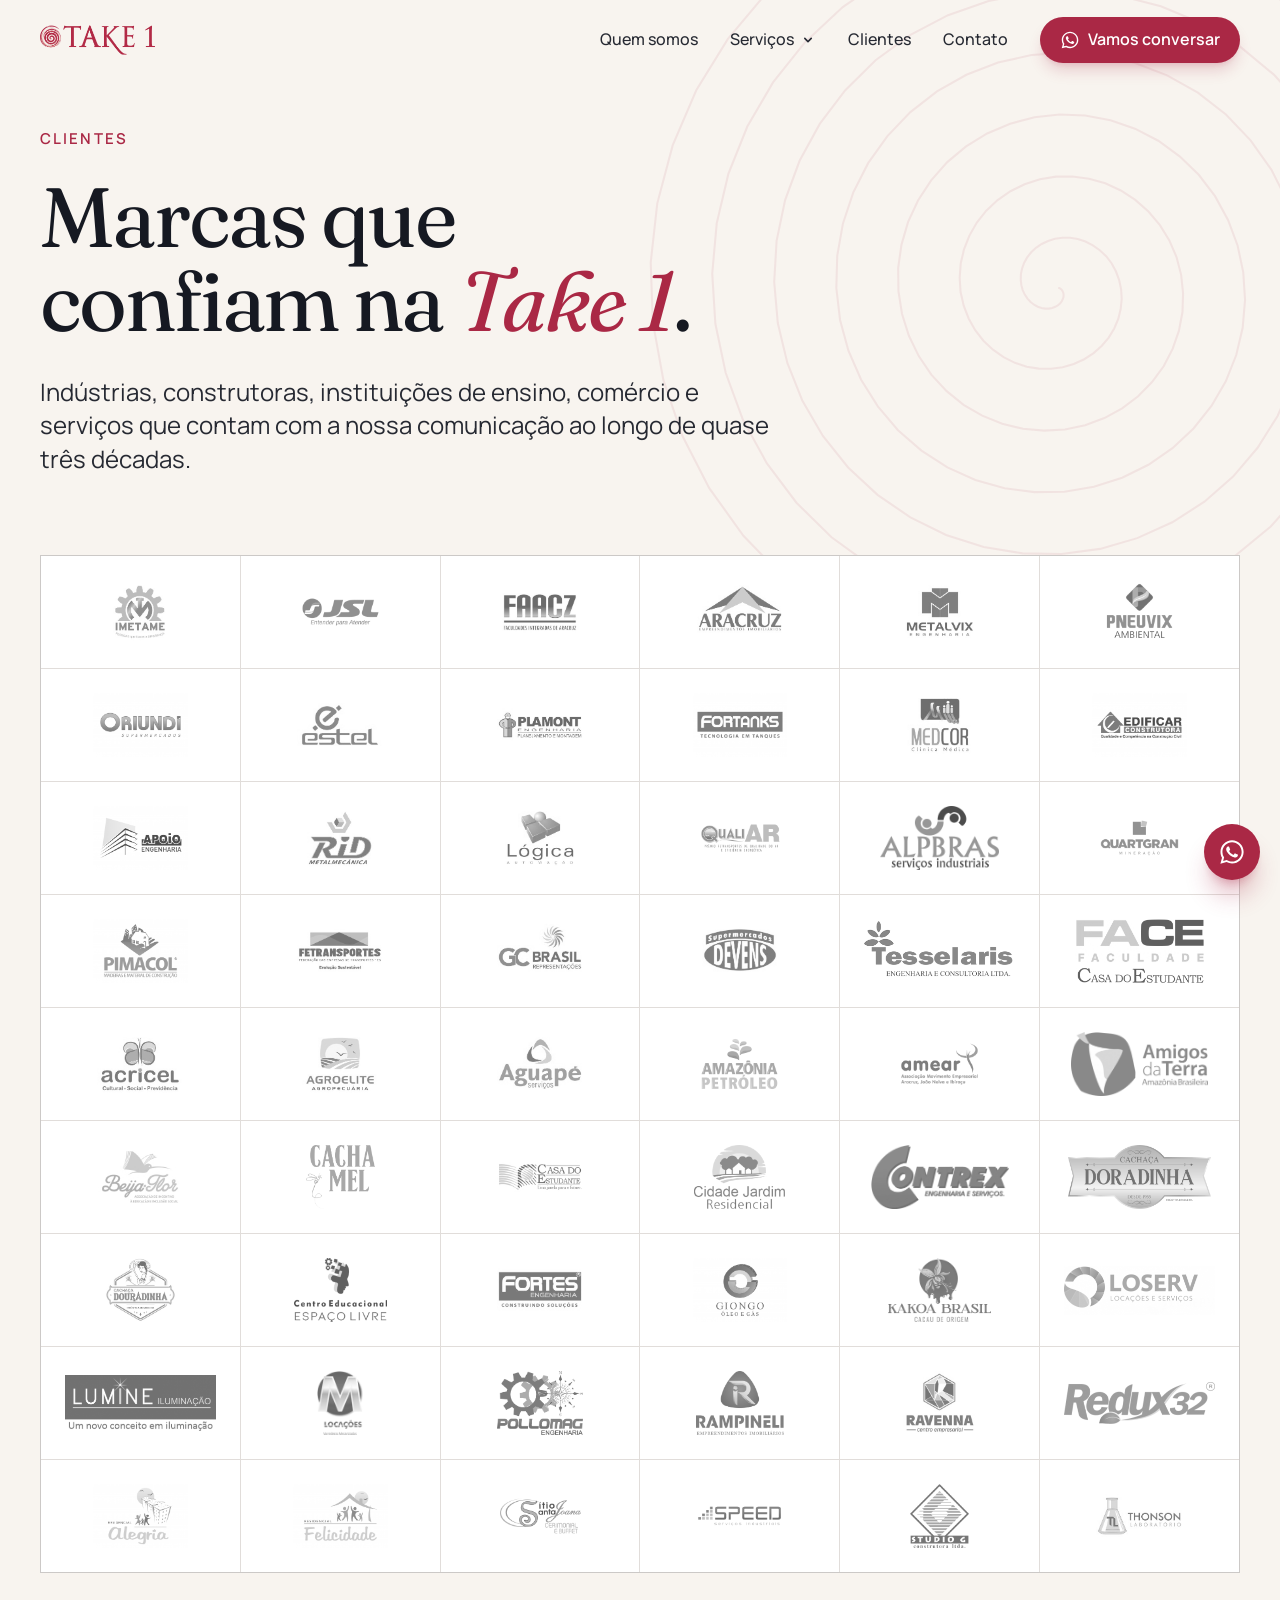
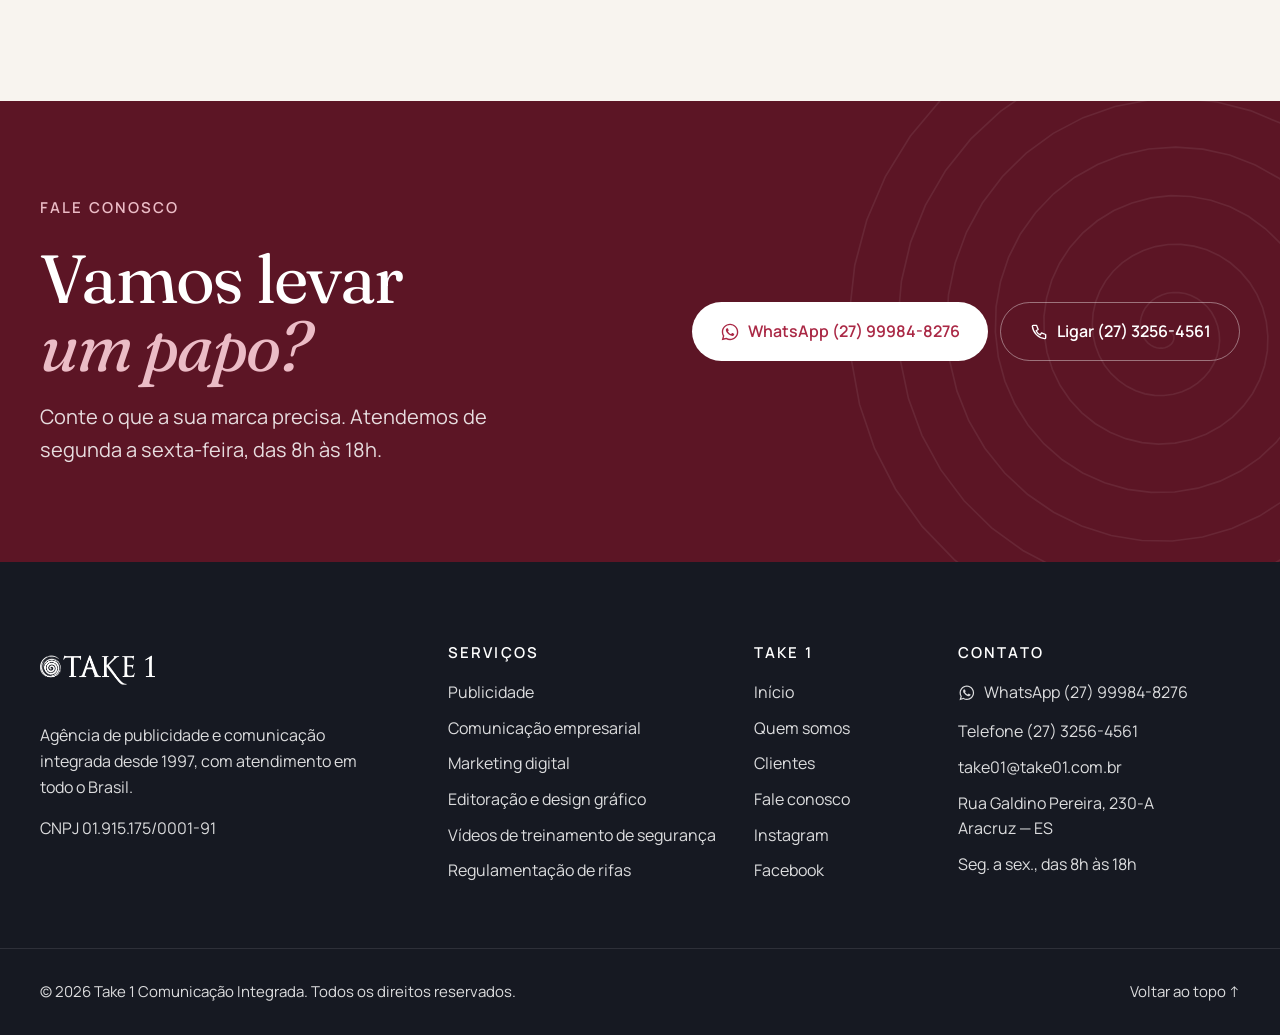
==== clientes/index.html @ 442c714f "Cria o novo site da Take 1 Comunicação em HTML Site estático com 10 páginas (início, quem somos, sei" ====
<!DOCTYPE html>
<html lang="pt-BR">
<head>
  <meta charset="UTF-8">
  <meta name="viewport" content="width=device-width, initial-scale=1">
  <script>document.documentElement.classList.add('js')</script>

  <title>Clientes | Take 1 Comunicação</title>
  <meta name="description" content="Indústrias, construtoras, instituições de ensino, comércio e serviços que confiam na comunicação da Take 1.">
  <link rel="canonical" href="https://www.take01.com.br/clientes/">
  <meta name="robots" content="index, follow, max-image-preview:large">
  <meta name="theme-color" content="#aa2845">

  <meta property="og:type" content="website">
  <meta property="og:locale" content="pt_BR">
  <meta property="og:site_name" content="Take 1 Comunicação">
  <meta property="og:title" content="Clientes | Take 1 Comunicação">
  <meta property="og:description" content="Indústrias, construtoras, instituições de ensino, comércio e serviços que confiam na comunicação da Take 1.">
  <meta property="og:url" content="https://www.take01.com.br/clientes/">
  <meta property="og:image" content="https://www.take01.com.br/assets/img/logo-take1.png">
  <meta name="twitter:card" content="summary">

  <link rel="icon" type="image/png" href="../assets/img/favicon.png">
  <link rel="apple-touch-icon" href="../assets/img/favicon.png">
  <link rel="preconnect" href="https://fonts.googleapis.com">
  <link rel="preconnect" href="https://fonts.gstatic.com" crossorigin>
  <link href="https://fonts.googleapis.com/css2?family=Fraunces:ital,opsz,wght@0,9..144,400;0,9..144,500;1,9..144,400;1,9..144,500&family=Manrope:wght@400;500;600;700&display=swap" rel="stylesheet">
  <link rel="stylesheet" href="../assets/css/style.css">

<script type="application/ld+json">
{
  "@context": "https://schema.org",
  "@graph": [
    {
      "@type": [
        "AdvertisingAgency",
        "LocalBusiness"
      ],
      "@id": "https://www.take01.com.br/#empresa",
      "name": "Take 1 Comunicação Integrada",
      "legalName": "Take 1 Publicidade Propaganda e Marketing Ltda",
      "taxID": "01.915.175/0001-91",
      "alternateName": [
        "Take 1 Comunicação",
        "Take01",
        "Take 1 Lab"
      ],
      "url": "https://www.take01.com.br/",
      "logo": "https://www.take01.com.br/assets/img/logo-take1.png",
      "image": "https://www.take01.com.br/assets/img/logo-take1.png",
      "foundingDate": "1997",
      "description": "Agência de publicidade e comunicação integrada com atendimento em todo o Brasil.",
      "telephone": "+55-27-3256-4561",
      "email": "take01@take01.com.br",
      "address": {
        "@type": "PostalAddress",
        "streetAddress": "Rua Galdino Pereira, 230-A",
        "addressLocality": "Aracruz",
        "addressRegion": "ES",
        "addressCountry": "BR"
      },
      "areaServed": {
        "@type": "Country",
        "name": "Brasil"
      },
      "openingHoursSpecification": {
        "@type": "OpeningHoursSpecification",
        "dayOfWeek": [
          "Monday",
          "Tuesday",
          "Wednesday",
          "Thursday",
          "Friday"
        ],
        "opens": "08:00",
        "closes": "18:00"
      },
      "sameAs": [
        "https://www.instagram.com/take1comunicacao/",
        "https://www.facebook.com/Take1Agencia/"
      ]
    },
    {
      "@type": "WebPage",
      "@id": "https://www.take01.com.br/clientes/",
      "url": "https://www.take01.com.br/clientes/",
      "name": "Clientes | Take 1 Comunicação",
      "description": "Indústrias, construtoras, instituições de ensino, comércio e serviços que confiam na comunicação da Take 1.",
      "inLanguage": "pt-BR",
      "isPartOf": {
        "@type": "WebSite",
        "url": "https://www.take01.com.br/",
        "name": "Take 1 Comunicação"
      }
    },
    {
      "@type": "BreadcrumbList",
      "itemListElement": [
        {
          "@type": "ListItem",
          "position": 1,
          "name": "Início",
          "item": "https://www.take01.com.br/"
        },
        {
          "@type": "ListItem",
          "position": 2,
          "name": "Clientes",
          "item": "https://www.take01.com.br/clientes/"
        }
      ]
    }
  ]
}
</script>
</head>
<body id="topo">
  <a href="#conteudo" class="sr-only focus:not-sr-only focus:fixed focus:left-4 focus:top-4 focus:z-[100] focus:rounded-full focus:bg-vinho focus:px-5 focus:py-3 focus:text-white">Pular para o conteúdo</a>

  <header class="fixed inset-x-0 top-0 z-50 transition-all duration-300" data-header>
    <div class="container-site flex h-20 items-center justify-between gap-6">
      <a href="../" class="shrink-0" aria-label="Take 1 Comunicação — página inicial">
        <img src="../assets/img/logo-take1.png" alt="Take 1 Comunicação Integrada" width="222" height="108" class="h-12 w-auto sm:h-14">
      </a>

      <nav id="menu" aria-label="Menu principal"
           class="fixed inset-x-0 top-20 hidden max-h-[calc(100vh-5rem)] flex-col gap-1 overflow-y-auto border-t border-tinta/10 bg-marfim px-4 pb-8 pt-4 shadow-xl lg:static lg:flex lg:max-h-none lg:flex-row lg:items-center lg:gap-8 lg:overflow-visible lg:border-0 lg:bg-transparent lg:p-0 lg:shadow-none">
        <ul class="flex flex-col lg:flex-row lg:items-center lg:gap-8">
          <li><a href="../quem-somos/" class="nav-link block py-3 lg:py-2">Quem somos</a></li>
          <li class="group relative">
            <button type="button" class="nav-link flex w-full items-center justify-between gap-1.5 py-3 lg:w-auto lg:py-2" aria-haspopup="true">
              Serviços
              <svg viewBox="0 0 20 20" class="h-4 w-4 transition group-hover:rotate-180 group-focus-within:rotate-180" fill="currentColor" aria-hidden="true"><path d="M5.3 7.3a1 1 0 0 1 1.4 0L10 10.6l3.3-3.3a1 1 0 1 1 1.4 1.4l-4 4a1 1 0 0 1-1.4 0l-4-4a1 1 0 0 1 0-1.4Z"/></svg>
            </button>
            <ul class="mb-2 border-l border-tinta/10 pl-3 lg:invisible lg:absolute lg:left-1/2 lg:top-full lg:mb-0 lg:w-80 lg:-translate-x-1/2 lg:translate-y-2 lg:rounded-2xl lg:border lg:border-tinta/10 lg:bg-white lg:p-2 lg:opacity-0 lg:shadow-2xl lg:shadow-tinta/10 lg:transition lg:duration-200 lg:group-hover:visible lg:group-hover:translate-y-0 lg:group-hover:opacity-100 lg:group-focus-within:visible lg:group-focus-within:translate-y-0 lg:group-focus-within:opacity-100">
              <li><a href="../publicidade/" class="block rounded-xl px-3 py-2.5 transition hover:bg-vinho-50">
                <span class="block text-sm font-semibold text-tinta">Publicidade</span>
                <span class="hidden text-xs text-nevoa lg:block">Campanhas, plano de mídia, PDV e ações promocionais.</span></a></li>
              <li><a href="../comunicacao-empresarial/" class="block rounded-xl px-3 py-2.5 transition hover:bg-vinho-50">
                <span class="block text-sm font-semibold text-tinta">Comunicação empresarial</span>
                <span class="hidden text-xs text-nevoa lg:block">Comunicação interna, endomarketing e institucional.</span></a></li>
              <li><a href="../marketing-digital/" class="block rounded-xl px-3 py-2.5 transition hover:bg-vinho-50">
                <span class="block text-sm font-semibold text-tinta">Marketing digital</span>
                <span class="hidden text-xs text-nevoa lg:block">Redes sociais, conteúdo, tráfego e sites com a Take 1 Lab.</span></a></li>
              <li><a href="../design-grafico/" class="block rounded-xl px-3 py-2.5 transition hover:bg-vinho-50">
                <span class="block text-sm font-semibold text-tinta">Editoração e design gráfico</span>
                <span class="hidden text-xs text-nevoa lg:block">Identidade visual, catálogos, revistas e embalagens.</span></a></li>
              <li><a href="../videos-de-treinamento/" class="block rounded-xl px-3 py-2.5 transition hover:bg-vinho-50">
                <span class="block text-sm font-semibold text-tinta">Vídeos de treinamento de segurança</span>
                <span class="hidden text-xs text-nevoa lg:block">Normas e procedimentos em vídeos animados.</span></a></li>
              <li><a href="../regulamentacao-de-rifas/" class="block rounded-xl px-3 py-2.5 transition hover:bg-vinho-50">
                <span class="block text-sm font-semibold text-tinta">Regulamentação de rifas</span>
                <span class="hidden text-xs text-nevoa lg:block">Autorização de rifas filantrópicas na SPA/MF.</span></a></li>
            </ul>
          </li>
          <li><a href="../clientes/" class="nav-link block py-3 lg:py-2" aria-current="page">Clientes</a></li>
          <li><a href="../fale-conosco/" class="nav-link block py-3 lg:py-2">Contato</a></li>
        </ul>
        <a href="https://wa.me/5527999848276?text=Ol%C3%A1%21%20Vim%20pelo%20site%20da%20Take%201." target="_blank" rel="noopener" class="btn-primario mt-4 lg:mt-0 lg:px-5 lg:py-2.5"><svg viewBox="0 0 24 24" class="h-5 w-5" aria-hidden="true"><path fill="currentColor" d="M12.04 2C6.58 2 2.13 6.45 2.13 11.91c0 1.75.46 3.45 1.32 4.95L2.05 22l5.25-1.38a9.9 9.9 0 0 0 4.74 1.21c5.46 0 9.91-4.45 9.91-9.91S17.5 2 12.04 2Zm0 18.15c-1.48 0-2.93-.4-4.2-1.15l-.3-.18-3.12.82.83-3.04-.2-.31a8.2 8.2 0 0 1-1.26-4.38c0-4.54 3.7-8.24 8.25-8.24 4.54 0 8.24 3.7 8.24 8.24 0 4.55-3.7 8.24-8.24 8.24Zm4.52-6.16c-.25-.12-1.47-.72-1.69-.81-.23-.08-.39-.12-.56.13-.16.24-.64.8-.78.97-.15.16-.29.18-.54.06-.25-.12-1.05-.39-1.99-1.23-.74-.66-1.23-1.47-1.38-1.72-.14-.25-.01-.38.11-.5.11-.11.25-.29.37-.43.13-.15.17-.25.25-.41.08-.17.04-.31-.02-.43-.06-.13-.56-1.34-.76-1.84-.2-.48-.41-.42-.56-.42h-.48c-.17 0-.43.06-.66.31-.22.25-.86.85-.86 2.07 0 1.22.89 2.4 1.01 2.56.12.17 1.75 2.67 4.23 3.74.59.26 1.05.41 1.41.52.59.19 1.13.16 1.56.1.48-.07 1.47-.6 1.67-1.18.21-.58.21-1.07.15-1.18-.06-.1-.23-.16-.48-.28Z"/></svg>Vamos conversar</a>
      </nav>

      <button type="button" class="relative flex h-12 w-12 items-center justify-center rounded-full bg-vinho shadow-lg shadow-vinho/25 lg:hidden"
              aria-controls="menu" aria-expanded="false" aria-label="Abrir menu" data-menu-toggle>
        <span class="absolute h-0.5 w-5 -translate-y-1 rounded-full bg-white transition" data-bar-1></span>
        <span class="absolute h-0.5 w-5 translate-y-1 rounded-full bg-white transition" data-bar-2></span>
      </button>
    </div>
  </header>

  <main id="conteudo">
    <section class="relative overflow-hidden pb-16 pt-28 lg:pb-20 lg:pt-32" aria-labelledby="pagina-titulo">
      <img src="../assets/img/espiral.svg" alt="" aria-hidden="true"
           class="pointer-events-none absolute -right-56 -top-40 w-[44rem] max-w-none animate-girar opacity-[0.08] lg:w-[56rem]">
      <div class="container-site relative">
        <p class="eyebrow">Clientes</p>
        <h1 id="pagina-titulo" class="revelar max-w-5xl text-[2.5rem] font-normal leading-[1.08] tracking-tight sm:text-6xl lg:text-7xl">
          Marcas que confiam na <em>Take 1</em>.
        </h1>
        <p class="revelar lead mt-8 max-w-3xl">
          Indústrias, construtoras, instituições de ensino, comércio e serviços que contam com a nossa comunicação
          ao longo de quase três décadas.
        </p>
      </div>
    </section>

    <section class="pb-24 lg:pb-32" aria-label="Lista de clientes">
      <div class="container-site">
        <ul class="grid grid-cols-2 gap-px overflow-hidden border border-tinta/10 bg-tinta/10 sm:grid-cols-3 lg:grid-cols-6">
          <li class="logo-cliente flex h-28 items-center justify-center bg-white p-6"><img src="../assets/img/clientes/imetame.jpg" alt="Imetame" loading="lazy"></li>
          <li class="logo-cliente flex h-28 items-center justify-center bg-white p-6"><img src="../assets/img/clientes/jsl.png" alt="JSL" loading="lazy"></li>
          <li class="logo-cliente flex h-28 items-center justify-center bg-white p-6"><img src="../assets/img/clientes/faacz.jpg" alt="FAACZ" loading="lazy"></li>
          <li class="logo-cliente flex h-28 items-center justify-center bg-white p-6"><img src="../assets/img/clientes/aracruz.jpg" alt="Aracruz" loading="lazy"></li>
          <li class="logo-cliente flex h-28 items-center justify-center bg-white p-6"><img src="../assets/img/clientes/metalvix.jpg" alt="Metalvix" loading="lazy"></li>
          <li class="logo-cliente flex h-28 items-center justify-center bg-white p-6"><img src="../assets/img/clientes/pneuvix.png" alt="Pneuvix" loading="lazy"></li>
          <li class="logo-cliente flex h-28 items-center justify-center bg-white p-6"><img src="../assets/img/clientes/oriundi-supermercados.png" alt="Oriundi Supermercados" loading="lazy"></li>
          <li class="logo-cliente flex h-28 items-center justify-center bg-white p-6"><img src="../assets/img/clientes/estel.jpg" alt="Estel" loading="lazy"></li>
          <li class="logo-cliente flex h-28 items-center justify-center bg-white p-6"><img src="../assets/img/clientes/plamont.jpg" alt="Plamont" loading="lazy"></li>
          <li class="logo-cliente flex h-28 items-center justify-center bg-white p-6"><img src="../assets/img/clientes/fortanks.png" alt="Fortanks" loading="lazy"></li>
          <li class="logo-cliente flex h-28 items-center justify-center bg-white p-6"><img src="../assets/img/clientes/medcor.jpg" alt="Medcor" loading="lazy"></li>
          <li class="logo-cliente flex h-28 items-center justify-center bg-white p-6"><img src="../assets/img/clientes/edificar.png" alt="Edificar" loading="lazy"></li>
          <li class="logo-cliente flex h-28 items-center justify-center bg-white p-6"><img src="../assets/img/clientes/apoio-engenharia.png" alt="Apoio Engenharia" loading="lazy"></li>
          <li class="logo-cliente flex h-28 items-center justify-center bg-white p-6"><img src="../assets/img/clientes/rid-metalmecanica.jpg" alt="RID Metalmecânica" loading="lazy"></li>
          <li class="logo-cliente flex h-28 items-center justify-center bg-white p-6"><img src="../assets/img/clientes/logica-automacao.jpg" alt="Lógica Automação" loading="lazy"></li>
          <li class="logo-cliente flex h-28 items-center justify-center bg-white p-6"><img src="../assets/img/clientes/qualiar.png" alt="Qualiar" loading="lazy"></li>
          <li class="logo-cliente flex h-28 items-center justify-center bg-white p-6"><img src="../assets/img/clientes/alpbras.png" alt="Alpbras" loading="lazy"></li>
          <li class="logo-cliente flex h-28 items-center justify-center bg-white p-6"><img src="../assets/img/clientes/quartgran.png" alt="Quartgran" loading="lazy"></li>
          <li class="logo-cliente flex h-28 items-center justify-center bg-white p-6"><img src="../assets/img/clientes/pimacol.png" alt="Pimacol" loading="lazy"></li>
          <li class="logo-cliente flex h-28 items-center justify-center bg-white p-6"><img src="../assets/img/clientes/fetransportes.jpg" alt="FE Transportes" loading="lazy"></li>
          <li class="logo-cliente flex h-28 items-center justify-center bg-white p-6"><img src="../assets/img/clientes/gc-brasil.jpg" alt="GC Brasil" loading="lazy"></li>
          <li class="logo-cliente flex h-28 items-center justify-center bg-white p-6"><img src="../assets/img/clientes/devens.jpg" alt="Devens" loading="lazy"></li>
          <li class="logo-cliente flex h-28 items-center justify-center bg-white p-6"><img src="../assets/img/clientes/tesselaris.png" alt="Tesselaris" loading="lazy"></li>
          <li class="logo-cliente flex h-28 items-center justify-center bg-white p-6"><img src="../assets/img/clientes/face-faculdade.jpg" alt="FACE Faculdade" loading="lazy"></li>
          <li class="logo-cliente flex h-28 items-center justify-center bg-white p-6"><img src="../assets/img/clientes/acricel.jpg" alt="Acricel" loading="lazy"></li>
          <li class="logo-cliente flex h-28 items-center justify-center bg-white p-6"><img src="../assets/img/clientes/agroelite.jpg" alt="Agroelite" loading="lazy"></li>
          <li class="logo-cliente flex h-28 items-center justify-center bg-white p-6"><img src="../assets/img/clientes/aguape.jpg" alt="Aguapé" loading="lazy"></li>
          <li class="logo-cliente flex h-28 items-center justify-center bg-white p-6"><img src="../assets/img/clientes/amazonia.png" alt="Amazônia" loading="lazy"></li>
          <li class="logo-cliente flex h-28 items-center justify-center bg-white p-6"><img src="../assets/img/clientes/amear.png" alt="Amear" loading="lazy"></li>
          <li class="logo-cliente flex h-28 items-center justify-center bg-white p-6"><img src="../assets/img/clientes/amigos-da-terra.png" alt="Amigos da Terra" loading="lazy"></li>
          <li class="logo-cliente flex h-28 items-center justify-center bg-white p-6"><img src="../assets/img/clientes/beija-flor.jpg" alt="Beija-Flor" loading="lazy"></li>
          <li class="logo-cliente flex h-28 items-center justify-center bg-white p-6"><img src="../assets/img/clientes/cacha-mel.png" alt="Cacha Mel" loading="lazy"></li>
          <li class="logo-cliente flex h-28 items-center justify-center bg-white p-6"><img src="../assets/img/clientes/casa-do-estudante.jpg" alt="Casa do Estudante" loading="lazy"></li>
          <li class="logo-cliente flex h-28 items-center justify-center bg-white p-6"><img src="../assets/img/clientes/cidade-jardim.png" alt="Cidade Jardim" loading="lazy"></li>
          <li class="logo-cliente flex h-28 items-center justify-center bg-white p-6"><img src="../assets/img/clientes/contrex.png" alt="Contrex" loading="lazy"></li>
          <li class="logo-cliente flex h-28 items-center justify-center bg-white p-6"><img src="../assets/img/clientes/doradinha.png" alt="Doradinha" loading="lazy"></li>
          <li class="logo-cliente flex h-28 items-center justify-center bg-white p-6"><img src="../assets/img/clientes/douradinha.png" alt="Douradinha" loading="lazy"></li>
          <li class="logo-cliente flex h-28 items-center justify-center bg-white p-6"><img src="../assets/img/clientes/espaco-livre.png" alt="Espaço Livre" loading="lazy"></li>
          <li class="logo-cliente flex h-28 items-center justify-center bg-white p-6"><img src="../assets/img/clientes/fortes.jpg" alt="Fortes" loading="lazy"></li>
          <li class="logo-cliente flex h-28 items-center justify-center bg-white p-6"><img src="../assets/img/clientes/giongo.png" alt="Giongo" loading="lazy"></li>
          <li class="logo-cliente flex h-28 items-center justify-center bg-white p-6"><img src="../assets/img/clientes/kakoa.png" alt="Kakoa" loading="lazy"></li>
          <li class="logo-cliente flex h-28 items-center justify-center bg-white p-6"><img src="../assets/img/clientes/loserv.png" alt="Loserv" loading="lazy"></li>
          <li class="logo-cliente flex h-28 items-center justify-center bg-white p-6"><img src="../assets/img/clientes/lumine.png" alt="Lumine" loading="lazy"></li>
          <li class="logo-cliente flex h-28 items-center justify-center bg-white p-6"><img src="../assets/img/clientes/m-locacoes.png" alt="M Locações" loading="lazy"></li>
          <li class="logo-cliente flex h-28 items-center justify-center bg-white p-6"><img src="../assets/img/clientes/pollomag.png" alt="Pollomag" loading="lazy"></li>
          <li class="logo-cliente flex h-28 items-center justify-center bg-white p-6"><img src="../assets/img/clientes/rampineli.png" alt="Rampineli" loading="lazy"></li>
          <li class="logo-cliente flex h-28 items-center justify-center bg-white p-6"><img src="../assets/img/clientes/ravenna.jpg" alt="Ravenna" loading="lazy"></li>
          <li class="logo-cliente flex h-28 items-center justify-center bg-white p-6"><img src="../assets/img/clientes/redux.png" alt="Redux" loading="lazy"></li>
          <li class="logo-cliente flex h-28 items-center justify-center bg-white p-6"><img src="../assets/img/clientes/residencial-alegria.png" alt="Residencial Alegria" loading="lazy"></li>
          <li class="logo-cliente flex h-28 items-center justify-center bg-white p-6"><img src="../assets/img/clientes/residencial-felicidade.png" alt="Residencial Felicidade" loading="lazy"></li>
          <li class="logo-cliente flex h-28 items-center justify-center bg-white p-6"><img src="../assets/img/clientes/sitiosantajoana.png" alt="Sítio Santa Joana" loading="lazy"></li>
          <li class="logo-cliente flex h-28 items-center justify-center bg-white p-6"><img src="../assets/img/clientes/speed.png" alt="Speed" loading="lazy"></li>
          <li class="logo-cliente flex h-28 items-center justify-center bg-white p-6"><img src="../assets/img/clientes/studio-g.png" alt="Studio G" loading="lazy"></li>
          <li class="logo-cliente flex h-28 items-center justify-center bg-white p-6"><img src="../assets/img/clientes/thonson-lab.jpg" alt="Thonson Lab" loading="lazy"></li>
        </ul>
      </div>
    </section>

    <section class="relative overflow-hidden bg-vinho-800 py-20 text-white lg:py-24" aria-labelledby="cta-titulo">
      <img src="../assets/img/espiral-clara.svg" alt="" aria-hidden="true"
           class="pointer-events-none absolute -right-60 top-1/2 w-[44rem] max-w-none -translate-y-1/2 opacity-[0.07]">
      <div class="container-site relative grid items-center gap-10 lg:grid-cols-12">
        <div class="lg:col-span-6">
          <p class="eyebrow text-vinho-200">Fale conosco</p>
          <h2 id="cta-titulo" class="revelar text-4xl font-normal leading-none tracking-tight text-white sm:text-5xl lg:text-6xl">
            Vamos levar <em class="text-vinho-200">um papo?</em>
          </h2>
          <p class="revelar mt-5 max-w-md text-lg text-white/85">Conte o que a sua marca precisa. Atendemos de segunda a sexta-feira, das 8h às 18h.</p>
        </div>
        <div class="revelar flex flex-col gap-3 sm:flex-row lg:col-span-6 lg:justify-end">
          <a href="https://wa.me/5527999848276?text=Ol%C3%A1%21%20Vim%20pelo%20site%20da%20Take%201." target="_blank" rel="noopener" class="btn-claro"><svg viewBox="0 0 24 24" class="h-5 w-5" aria-hidden="true"><path fill="currentColor" d="M12.04 2C6.58 2 2.13 6.45 2.13 11.91c0 1.75.46 3.45 1.32 4.95L2.05 22l5.25-1.38a9.9 9.9 0 0 0 4.74 1.21c5.46 0 9.91-4.45 9.91-9.91S17.5 2 12.04 2Zm0 18.15c-1.48 0-2.93-.4-4.2-1.15l-.3-.18-3.12.82.83-3.04-.2-.31a8.2 8.2 0 0 1-1.26-4.38c0-4.54 3.7-8.24 8.25-8.24 4.54 0 8.24 3.7 8.24 8.24 0 4.55-3.7 8.24-8.24 8.24Zm4.52-6.16c-.25-.12-1.47-.72-1.69-.81-.23-.08-.39-.12-.56.13-.16.24-.64.8-.78.97-.15.16-.29.18-.54.06-.25-.12-1.05-.39-1.99-1.23-.74-.66-1.23-1.47-1.38-1.72-.14-.25-.01-.38.11-.5.11-.11.25-.29.37-.43.13-.15.17-.25.25-.41.08-.17.04-.31-.02-.43-.06-.13-.56-1.34-.76-1.84-.2-.48-.41-.42-.56-.42h-.48c-.17 0-.43.06-.66.31-.22.25-.86.85-.86 2.07 0 1.22.89 2.4 1.01 2.56.12.17 1.75 2.67 4.23 3.74.59.26 1.05.41 1.41.52.59.19 1.13.16 1.56.1.48-.07 1.47-.6 1.67-1.18.21-.58.21-1.07.15-1.18-.06-.1-.23-.16-.48-.28Z"/></svg>WhatsApp (27) 99984-8276</a>
          <a href="tel:+552732564561" class="btn-vazado"><svg viewBox="0 0 24 24" class="h-5 w-5" fill="none" stroke="currentColor" stroke-width="1.6" stroke-linecap="round" stroke-linejoin="round" aria-hidden="true"><path d="M5 4h4l2 5-2.5 1.5a11 11 0 0 0 5 5L15 13l5 2v4a1 1 0 0 1-1 1A17 17 0 0 1 4 5a1 1 0 0 1 1-1Z"/></svg>Ligar (27) 3256-4561</a>
        </div>
      </div>
    </section>
  </main>

  <footer class="bg-tinta pt-20 text-sm text-white/85">
    <div class="container-site grid grid-cols-2 gap-x-6 gap-y-12 pb-16 lg:grid-cols-12">
      <div class="col-span-2 lg:col-span-4">
        <img src="../assets/img/logo-take1.png" alt="Take 1 Comunicação Integrada" width="222" height="108" class="logo-claro h-14 w-auto" loading="lazy">
        <p class="mt-6 max-w-xs leading-relaxed">Agência de publicidade e comunicação integrada desde 1997, com atendimento em todo o Brasil.</p>
        <p class="mt-4">CNPJ 01.915.175/0001-91</p>
      </div>
      <nav class="lg:col-span-3" aria-label="Serviços">
        <p class="mb-4 text-xs font-semibold uppercase tracking-eyebrow text-white">Serviços</p>
        <ul class="space-y-2.5">
          <li><a href="../publicidade/" class="hover:text-white">Publicidade</a></li>
          <li><a href="../comunicacao-empresarial/" class="hover:text-white">Comunicação empresarial</a></li>
          <li><a href="../marketing-digital/" class="hover:text-white">Marketing digital</a></li>
          <li><a href="../design-grafico/" class="hover:text-white">Editoração e design gráfico</a></li>
          <li><a href="../videos-de-treinamento/" class="hover:text-white">Vídeos de treinamento de segurança</a></li>
          <li><a href="../regulamentacao-de-rifas/" class="hover:text-white">Regulamentação de rifas</a></li>
        </ul>
      </nav>
      <nav class="lg:col-span-2" aria-label="Institucional">
        <p class="mb-4 text-xs font-semibold uppercase tracking-eyebrow text-white">Take 1</p>
        <ul class="space-y-2.5">
          <li><a href="../" class="hover:text-white">Início</a></li>
          <li><a href="../quem-somos/" class="hover:text-white">Quem somos</a></li>
          <li><a href="../clientes/" class="hover:text-white">Clientes</a></li>
          <li><a href="../fale-conosco/" class="hover:text-white">Fale conosco</a></li>
          <li><a href="https://www.instagram.com/take1comunicacao/" target="_blank" rel="noopener" class="hover:text-white">Instagram</a></li>
          <li><a href="https://www.facebook.com/Take1Agencia/" target="_blank" rel="noopener" class="hover:text-white">Facebook</a></li>
        </ul>
      </nav>
      <div class="col-span-2 lg:col-span-3">
        <p class="mb-4 text-xs font-semibold uppercase tracking-eyebrow text-white">Contato</p>
        <ul class="space-y-2.5">
          <li><a href="https://wa.me/5527999848276" target="_blank" rel="noopener" class="inline-flex items-center gap-2 hover:text-white"><svg viewBox="0 0 24 24" class="h-[1.1rem] w-[1.1rem] shrink-0" aria-hidden="true"><path fill="currentColor" d="M12.04 2C6.58 2 2.13 6.45 2.13 11.91c0 1.75.46 3.45 1.32 4.95L2.05 22l5.25-1.38a9.9 9.9 0 0 0 4.74 1.21c5.46 0 9.91-4.45 9.91-9.91S17.5 2 12.04 2Zm0 18.15c-1.48 0-2.93-.4-4.2-1.15l-.3-.18-3.12.82.83-3.04-.2-.31a8.2 8.2 0 0 1-1.26-4.38c0-4.54 3.7-8.24 8.25-8.24 4.54 0 8.24 3.7 8.24 8.24 0 4.55-3.7 8.24-8.24 8.24Zm4.52-6.16c-.25-.12-1.47-.72-1.69-.81-.23-.08-.39-.12-.56.13-.16.24-.64.8-.78.97-.15.16-.29.18-.54.06-.25-.12-1.05-.39-1.99-1.23-.74-.66-1.23-1.47-1.38-1.72-.14-.25-.01-.38.11-.5.11-.11.25-.29.37-.43.13-.15.17-.25.25-.41.08-.17.04-.31-.02-.43-.06-.13-.56-1.34-.76-1.84-.2-.48-.41-.42-.56-.42h-.48c-.17 0-.43.06-.66.31-.22.25-.86.85-.86 2.07 0 1.22.89 2.4 1.01 2.56.12.17 1.75 2.67 4.23 3.74.59.26 1.05.41 1.41.52.59.19 1.13.16 1.56.1.48-.07 1.47-.6 1.67-1.18.21-.58.21-1.07.15-1.18-.06-.1-.23-.16-.48-.28Z"/></svg>WhatsApp (27) 99984-8276</a></li>
          <li><a href="tel:+552732564561" class="hover:text-white">Telefone (27) 3256-4561</a></li>
          <li><a href="mailto:take01@take01.com.br" class="hover:text-white">take01@take01.com.br</a></li>
          <li>Rua Galdino Pereira, 230-A<br>Aracruz — ES</li>
          <li>Seg. a sex., das 8h às 18h</li>
        </ul>
      </div>
    </div>
    <div class="container-site flex flex-col gap-3 border-t border-white/10 py-8 text-xs sm:flex-row sm:items-center sm:justify-between">
      <p>© <span data-ano>2026</span> Take 1 Comunicação Integrada. Todos os direitos reservados.</p>
      <a href="#topo" class="hover:text-white">Voltar ao topo ↑</a>
    </div>
  </footer>

  <a href="https://wa.me/5527999848276" target="_blank" rel="noopener" aria-label="Conversar pelo WhatsApp"
     class="fixed bottom-5 right-5 z-40 flex h-14 w-14 items-center justify-center rounded-full bg-vinho text-white shadow-xl shadow-vinho/30 transition hover:scale-105 hover:bg-vinho-600">
    <svg viewBox="0 0 24 24" class="h-7 w-7" aria-hidden="true"><path fill="currentColor" d="M12.04 2C6.58 2 2.13 6.45 2.13 11.91c0 1.75.46 3.45 1.32 4.95L2.05 22l5.25-1.38a9.9 9.9 0 0 0 4.74 1.21c5.46 0 9.91-4.45 9.91-9.91S17.5 2 12.04 2Zm0 18.15c-1.48 0-2.93-.4-4.2-1.15l-.3-.18-3.12.82.83-3.04-.2-.31a8.2 8.2 0 0 1-1.26-4.38c0-4.54 3.7-8.24 8.25-8.24 4.54 0 8.24 3.7 8.24 8.24 0 4.55-3.7 8.24-8.24 8.24Zm4.52-6.16c-.25-.12-1.47-.72-1.69-.81-.23-.08-.39-.12-.56.13-.16.24-.64.8-.78.97-.15.16-.29.18-.54.06-.25-.12-1.05-.39-1.99-1.23-.74-.66-1.23-1.47-1.38-1.72-.14-.25-.01-.38.11-.5.11-.11.25-.29.37-.43.13-.15.17-.25.25-.41.08-.17.04-.31-.02-.43-.06-.13-.56-1.34-.76-1.84-.2-.48-.41-.42-.56-.42h-.48c-.17 0-.43.06-.66.31-.22.25-.86.85-.86 2.07 0 1.22.89 2.4 1.01 2.56.12.17 1.75 2.67 4.23 3.74.59.26 1.05.41 1.41.52.59.19 1.13.16 1.56.1.48-.07 1.47-.6 1.67-1.18.21-.58.21-1.07.15-1.18-.06-.1-.23-.16-.48-.28Z"/></svg>
  </a>

  <script src="../assets/js/main.js" defer></script>
</body>
</html>
---- assets/css/style.css ----
*,:after,:before{--tw-border-spacing-x:0;--tw-border-spacing-y:0;--tw-translate-x:0;--tw-translate-y:0;--tw-rotate:0;--tw-skew-x:0;--tw-skew-y:0;--tw-scale-x:1;--tw-scale-y:1;--tw-pan-x: ;--tw-pan-y: ;--tw-pinch-zoom: ;--tw-scroll-snap-strictness:proximity;--tw-gradient-from-position: ;--tw-gradient-via-position: ;--tw-gradient-to-position: ;--tw-ordinal: ;--tw-slashed-zero: ;--tw-numeric-figure: ;--tw-numeric-spacing: ;--tw-numeric-fraction: ;--tw-ring-inset: ;--tw-ring-offset-width:0px;--tw-ring-offset-color:#fff;--tw-ring-color:rgba(59,130,246,.5);--tw-ring-offset-shadow:0 0 #0000;--tw-ring-shadow:0 0 #0000;--tw-shadow:0 0 #0000;--tw-shadow-colored:0 0 #0000;--tw-blur: ;--tw-brightness: ;--tw-contrast: ;--tw-grayscale: ;--tw-hue-rotate: ;--tw-invert: ;--tw-saturate: ;--tw-sepia: ;--tw-drop-shadow: ;--tw-backdrop-blur: ;--tw-backdrop-brightness: ;--tw-backdrop-contrast: ;--tw-backdrop-grayscale: ;--tw-backdrop-hue-rotate: ;--tw-backdrop-invert: ;--tw-backdrop-opacity: ;--tw-backdrop-saturate: ;--tw-backdrop-sepia: ;--tw-contain-size: ;--tw-contain-layout: ;--tw-contain-paint: ;--tw-contain-style: }::backdrop{--tw-border-spacing-x:0;--tw-border-spacing-y:0;--tw-translate-x:0;--tw-translate-y:0;--tw-rotate:0;--tw-skew-x:0;--tw-skew-y:0;--tw-scale-x:1;--tw-scale-y:1;--tw-pan-x: ;--tw-pan-y: ;--tw-pinch-zoom: ;--tw-scroll-snap-strictness:proximity;--tw-gradient-from-position: ;--tw-gradient-via-position: ;--tw-gradient-to-position: ;--tw-ordinal: ;--tw-slashed-zero: ;--tw-numeric-figure: ;--tw-numeric-spacing: ;--tw-numeric-fraction: ;--tw-ring-inset: ;--tw-ring-offset-width:0px;--tw-ring-offset-color:#fff;--tw-ring-color:rgba(59,130,246,.5);--tw-ring-offset-shadow:0 0 #0000;--tw-ring-shadow:0 0 #0000;--tw-shadow:0 0 #0000;--tw-shadow-colored:0 0 #0000;--tw-blur: ;--tw-brightness: ;--tw-contrast: ;--tw-grayscale: ;--tw-hue-rotate: ;--tw-invert: ;--tw-saturate: ;--tw-sepia: ;--tw-drop-shadow: ;--tw-backdrop-blur: ;--tw-backdrop-brightness: ;--tw-backdrop-contrast: ;--tw-backdrop-grayscale: ;--tw-backdrop-hue-rotate: ;--tw-backdrop-invert: ;--tw-backdrop-opacity: ;--tw-backdrop-saturate: ;--tw-backdrop-sepia: ;--tw-contain-size: ;--tw-contain-layout: ;--tw-contain-paint: ;--tw-contain-style: }/*! tailwindcss v3.4.18 | MIT License | https://tailwindcss.com*/*,:after,:before{box-sizing:border-box;border:0 solid #e5e7eb}:after,:before{--tw-content:""}:host,html{line-height:1.5;-webkit-text-size-adjust:100%;-moz-tab-size:4;-o-tab-size:4;tab-size:4;font-family:Manrope,system-ui,-apple-system,Segoe UI,sans-serif;font-feature-settings:normal;font-variation-settings:normal;-webkit-tap-highlight-color:transparent}body{margin:0;line-height:inherit}hr{height:0;color:inherit;border-top-width:1px}abbr:where([title]){-webkit-text-decoration:underline dotted;text-decoration:underline dotted}h1,h2,h3,h4,h5,h6{font-size:inherit;font-weight:inherit}a{color:inherit;text-decoration:inherit}b,strong{font-weight:bolder}code,kbd,pre,samp{font-family:ui-monospace,SFMono-Regular,Menlo,Monaco,Consolas,Liberation Mono,Courier New,monospace;font-feature-settings:normal;font-variation-settings:normal;font-size:1em}small{font-size:80%}sub,sup{font-size:75%;line-height:0;position:relative;vertical-align:baseline}sub{bottom:-.25em}sup{top:-.5em}table{text-indent:0;border-color:inherit;border-collapse:collapse}button,input,optgroup,select,textarea{font-family:inherit;font-feature-settings:inherit;font-variation-settings:inherit;font-size:100%;font-weight:inherit;line-height:inherit;letter-spacing:inherit;color:inherit;margin:0;padding:0}button,select{text-transform:none}button,input:where([type=button]),input:where([type=reset]),input:where([type=submit]){-webkit-appearance:button;background-color:transparent;background-image:none}:-moz-focusring{outline:auto}:-moz-ui-invalid{box-shadow:none}progress{vertical-align:baseline}::-webkit-inner-spin-button,::-webkit-outer-spin-button{height:auto}[type=search]{-webkit-appearance:textfield;outline-offset:-2px}::-webkit-search-decoration{-webkit-appearance:none}::-webkit-file-upload-button{-webkit-appearance:button;font:inherit}summary{display:list-item}blockquote,dd,dl,figure,h1,h2,h3,h4,h5,h6,hr,p,pre{margin:0}fieldset{margin:0}fieldset,legend{padding:0}menu,ol,ul{list-style:none;margin:0;padding:0}dialog{padding:0}textarea{resize:vertical}input::-moz-placeholder,textarea::-moz-placeholder{opacity:1;color:#9ca3af}input::placeholder,textarea::placeholder{opacity:1;color:#9ca3af}[role=button],button{cursor:pointer}:disabled{cursor:default}audio,canvas,embed,iframe,img,object,svg,video{display:block;vertical-align:middle}img,video{max-width:100%;height:auto}[hidden]:where(:not([hidden=until-found])){display:none}html{scroll-behavior:smooth;scroll-padding-top:6rem;-webkit-text-size-adjust:100%}body{--tw-bg-opacity:1;background-color:rgb(248 244 239/var(--tw-bg-opacity,1));font-family:Manrope,system-ui,-apple-system,Segoe UI,sans-serif;font-size:1.125rem;line-height:1.7;--tw-text-opacity:1;color:rgb(38 41 50/var(--tw-text-opacity,1));-webkit-font-smoothing:antialiased;-moz-osx-font-smoothing:grayscale}.font-display,h1,h2,h3{font-variation-settings:"opsz" 40}h1,h2,h3{font-variation-settings:"opsz" 40;font-family:Fraunces,Georgia,serif;--tw-text-opacity:1;color:rgb(22 25 34/var(--tw-text-opacity,1));text-wrap:balance}p{text-wrap:pretty}h1 em,h2 em{font-weight:400;font-style:italic;--tw-text-opacity:1;color:rgb(170 40 69/var(--tw-text-opacity,1))}::-moz-selection{--tw-bg-opacity:1;background-color:rgb(170 40 69/var(--tw-bg-opacity,1));--tw-text-opacity:1;color:rgb(255 255 255/var(--tw-text-opacity,1))}::selection{--tw-bg-opacity:1;background-color:rgb(170 40 69/var(--tw-bg-opacity,1));--tw-text-opacity:1;color:rgb(255 255 255/var(--tw-text-opacity,1))}:focus-visible{outline-width:2px;outline-offset:2px;outline-color:#aa2845}[aria-current=page]{--tw-text-opacity:1;color:rgb(170 40 69/var(--tw-text-opacity,1))}@media (prefers-reduced-motion:reduce){html{scroll-behavior:auto}*,:after,:before{animation:none!important;transition:none!important}}.container-site{margin-left:auto;margin-right:auto;width:100%;max-width:80rem;padding-left:1rem;padding-right:1rem}@media (min-width:640px){.container-site{padding-left:1.5rem;padding-right:1.5rem}}@media (min-width:1024px){.container-site{padding-left:2.5rem;padding-right:2.5rem}}.eyebrow{margin-bottom:1.5rem;display:flex;align-items:center;gap:.75rem;font-size:.9375rem;line-height:1.5;font-weight:600;text-transform:uppercase;letter-spacing:.14em;--tw-text-opacity:1;color:rgb(170 40 69/var(--tw-text-opacity,1))}.eyebrow .cena{font-variation-settings:"opsz" 40;font-family:Fraunces,Georgia,serif;font-size:1rem;line-height:1.6;font-weight:400;text-transform:none;--tw-numeric-spacing:tabular-nums;font-variant-numeric:var(--tw-ordinal) var(--tw-slashed-zero) var(--tw-numeric-figure) var(--tw-numeric-spacing) var(--tw-numeric-fraction);letter-spacing:0}.eyebrow .cena:after{content:"";margin-left:.75rem;display:inline-block;height:1px;width:2rem;background-color:currentColor;vertical-align:middle;opacity:.6}.titulo-secao{font-size:2.75rem;line-height:1.1;font-weight:400;letter-spacing:-.025em}@media (min-width:640px){.titulo-secao{font-size:3.5rem;line-height:1.05}}@media (min-width:1024px){.titulo-secao{font-size:4.25rem;line-height:1}}.lead{font-size:1.25rem;line-height:1.625;--tw-text-opacity:1;color:rgb(38 41 50/var(--tw-text-opacity,1))}@media (min-width:640px){.lead{font-size:1.5rem;line-height:1.4}}.btn-primario{display:inline-flex;align-items:center;justify-content:center;gap:.5rem;border-radius:9999px;padding:1rem 1.75rem;font-size:1rem;line-height:1.6;font-weight:600;transition-property:color,background-color,border-color,text-decoration-color,fill,stroke,opacity,box-shadow,transform,filter,backdrop-filter;transition-timing-function:cubic-bezier(.4,0,.2,1);transition-duration:.3s;--tw-bg-opacity:1;background-color:rgb(170 40 69/var(--tw-bg-opacity,1));--tw-text-opacity:1;color:rgb(255 255 255/var(--tw-text-opacity,1));--tw-shadow:0 10px 15px -3px rgba(0,0,0,.1),0 4px 6px -4px rgba(0,0,0,.1);--tw-shadow-colored:0 10px 15px -3px var(--tw-shadow-color),0 4px 6px -4px var(--tw-shadow-color);box-shadow:var(--tw-ring-offset-shadow,0 0 #0000),var(--tw-ring-shadow,0 0 #0000),var(--tw-shadow);--tw-shadow-color:rgba(170,40,69,.2);--tw-shadow:var(--tw-shadow-colored)}.btn-primario:hover{--tw-translate-y:-0.125rem;transform:translate(var(--tw-translate-x),var(--tw-translate-y)) rotate(var(--tw-rotate)) skewX(var(--tw-skew-x)) skewY(var(--tw-skew-y)) scaleX(var(--tw-scale-x)) scaleY(var(--tw-scale-y));--tw-bg-opacity:1;background-color:rgb(147 33 59/var(--tw-bg-opacity,1))}.btn-contorno{display:inline-flex;align-items:center;justify-content:center;gap:.5rem;border-radius:9999px;padding:1rem 1.75rem;font-size:1rem;line-height:1.6;font-weight:600;transition-property:color,background-color,border-color,text-decoration-color,fill,stroke,opacity,box-shadow,transform,filter,backdrop-filter;transition-timing-function:cubic-bezier(.4,0,.2,1);transition-duration:.3s;border-width:1px;border-color:rgba(22,25,34,.25);--tw-text-opacity:1;color:rgb(22 25 34/var(--tw-text-opacity,1))}.btn-contorno:hover{--tw-border-opacity:1;border-color:rgb(170 40 69/var(--tw-border-opacity,1));--tw-text-opacity:1;color:rgb(170 40 69/var(--tw-text-opacity,1))}.btn-claro{display:inline-flex;align-items:center;justify-content:center;gap:.5rem;border-radius:9999px;padding:1rem 1.75rem;font-size:1rem;line-height:1.6;font-weight:600;transition-property:color,background-color,border-color,text-decoration-color,fill,stroke,opacity,box-shadow,transform,filter,backdrop-filter;transition-timing-function:cubic-bezier(.4,0,.2,1);transition-duration:.3s;--tw-bg-opacity:1;background-color:rgb(255 255 255/var(--tw-bg-opacity,1));--tw-text-opacity:1;color:rgb(170 40 69/var(--tw-text-opacity,1))}.btn-claro:hover{--tw-translate-y:-0.125rem;transform:translate(var(--tw-translate-x),var(--tw-translate-y)) rotate(var(--tw-rotate)) skewX(var(--tw-skew-x)) skewY(var(--tw-skew-y)) scaleX(var(--tw-scale-x)) scaleY(var(--tw-scale-y));--tw-bg-opacity:1;background-color:rgb(251 242 244/var(--tw-bg-opacity,1))}.btn-vazado{display:inline-flex;align-items:center;justify-content:center;gap:.5rem;border-radius:9999px;padding:1rem 1.75rem;font-size:1rem;line-height:1.6;font-weight:600;transition-property:color,background-color,border-color,text-decoration-color,fill,stroke,opacity,box-shadow,transform,filter,backdrop-filter;transition-timing-function:cubic-bezier(.4,0,.2,1);transition-duration:.3s;border-width:1px;border-color:hsla(0,0%,100%,.4);--tw-text-opacity:1;color:rgb(255 255 255/var(--tw-text-opacity,1))}.btn-vazado:hover{background-color:hsla(0,0%,100%,.1)}.nav-link{position:relative;font-size:1rem;line-height:1.6;font-weight:500;--tw-text-opacity:1;color:rgb(38 41 50/var(--tw-text-opacity,1));transition-property:color,background-color,border-color,text-decoration-color,fill,stroke,opacity,box-shadow,transform,filter,backdrop-filter;transition-timing-function:cubic-bezier(.4,0,.2,1);transition-duration:.15s}.nav-link:hover{--tw-text-opacity:1;color:rgb(170 40 69/var(--tw-text-opacity,1))}.quadro{position:relative;padding:14px}.quadro:before{content:"";position:absolute;inset:0;pointer-events:none;background:linear-gradient(currentColor,currentColor) 0 0 /22px 1.5px no-repeat,linear-gradient(currentColor,currentColor) 0 0 /1.5px 22px no-repeat,linear-gradient(currentColor,currentColor) 100% 0 /22px 1.5px no-repeat,linear-gradient(currentColor,currentColor) 100% 0 /1.5px 22px no-repeat,linear-gradient(currentColor,currentColor) 0 100% /22px 1.5px no-repeat,linear-gradient(currentColor,currentColor) 0 100% /1.5px 22px no-repeat,linear-gradient(currentColor,currentColor) 100% 100% /22px 1.5px no-repeat,linear-gradient(currentColor,currentColor) 100% 100% /1.5px 22px no-repeat}.reservado{position:relative;display:flex;align-items:flex-end;overflow:hidden;--tw-bg-opacity:1;background-color:rgb(239 232 223/var(--tw-bg-opacity,1));padding:1.25rem;color:rgb(71 74 84/var(--tw-text-opacity,1));background-image:repeating-linear-gradient(135deg,rgba(22,25,34,.05) 0 1px,transparent 1px 14px)}.reservado,.reservado:after{font-size:.9375rem;line-height:1.5;--tw-text-opacity:1}.reservado:after{content:"Imagem a definir";position:absolute;right:1rem;top:1rem;border-radius:9999px;background-color:hsla(0,0%,100%,.85);padding:.25rem .75rem;font-weight:600;color:rgb(170 40 69/var(--tw-text-opacity,1))}.logo-claro{filter:brightness(0) invert(1)}.js .revelar{opacity:0;transform:translateY(24px);transition:opacity .8s cubic-bezier(.2,.7,.2,1),transform .8s cubic-bezier(.2,.7,.2,1)}.js .revelar.visivel{opacity:1;transform:none}.faq-item summary{font-variation-settings:"opsz" 40;display:flex;cursor:pointer;list-style-type:none;align-items:flex-start;justify-content:space-between;gap:1.5rem;padding-top:1.75rem;padding-bottom:1.75rem;font-family:Fraunces,Georgia,serif;font-size:1.5rem;line-height:1.4;--tw-text-opacity:1;color:rgb(22 25 34/var(--tw-text-opacity,1))}@media (min-width:640px){.faq-item summary{font-size:1.875rem;line-height:1.25}}.faq-item summary::-webkit-details-marker{display:none}.faq-item summary:after{content:"+";font-family:Manrope,system-ui,-apple-system,Segoe UI,sans-serif;font-size:2.25rem;font-weight:300;line-height:1;--tw-text-opacity:1;color:rgb(170 40 69/var(--tw-text-opacity,1));transition-property:transform;transition-timing-function:cubic-bezier(.4,0,.2,1);transition-duration:.3s}.faq-item[open] summary:after{transform:rotate(45deg)}.logo-cliente img{height:100%;width:100%;-o-object-fit:contain;object-fit:contain;opacity:.7;mix-blend-mode:multiply;--tw-grayscale:grayscale(100%);transition-property:color,background-color,border-color,text-decoration-color,fill,stroke,opacity,box-shadow,transform,filter,backdrop-filter;transition-timing-function:cubic-bezier(.4,0,.2,1);transition-duration:.5s}.logo-cliente img,.logo-cliente:hover img{filter:var(--tw-blur) var(--tw-brightness) var(--tw-contrast) var(--tw-grayscale) var(--tw-hue-rotate) var(--tw-invert) var(--tw-saturate) var(--tw-sepia) var(--tw-drop-shadow)}.logo-cliente:hover img{opacity:1;--tw-grayscale:grayscale(0)}.sr-only{position:absolute;width:1px;height:1px;padding:0;margin:-1px;overflow:hidden;clip:rect(0,0,0,0);white-space:nowrap;border-width:0}.pointer-events-none{pointer-events:none}.fixed{position:fixed}.absolute{position:absolute}.relative{position:relative}.inset-x-0{left:0;right:0}.inset-x-4{left:1rem;right:1rem}.inset-y-0{top:0;bottom:0}.-left-40{left:-10rem}.-right-24{right:-6rem}.-right-40{right:-10rem}.-right-56{right:-14rem}.-right-60{right:-15rem}.-top-24{top:-6rem}.-top-32{top:-8rem}.-top-40{top:-10rem}.bottom-0{bottom:0}.bottom-4{bottom:1rem}.bottom-5{bottom:1.25rem}.left-0{left:0}.left-1\/2{left:50%}.left-5{left:1.25rem}.right-5{right:1.25rem}.top-0{top:0}.top-1\/2{top:50%}.top-20{top:5rem}.top-5{top:1.25rem}.top-\[42\%\]{top:42%}.top-\[68\%\]{top:68%}.z-40{z-index:40}.z-50{z-index:50}.col-span-2{grid-column:span 2/span 2}.mx-auto{margin-left:auto;margin-right:auto}.mb-14{margin-bottom:3.5rem}.mb-2{margin-bottom:.5rem}.mb-3{margin-bottom:.75rem}.mb-4{margin-bottom:1rem}.mb-7{margin-bottom:1.75rem}.mb-8{margin-bottom:2rem}.ml-0\.5{margin-left:.125rem}.mt-1{margin-top:.25rem}.mt-10{margin-top:2.5rem}.mt-12{margin-top:3rem}.mt-14{margin-top:3.5rem}.mt-16{margin-top:4rem}.mt-2{margin-top:.5rem}.mt-3{margin-top:.75rem}.mt-4{margin-top:1rem}.mt-5{margin-top:1.25rem}.mt-6{margin-top:1.5rem}.mt-8{margin-top:2rem}.mt-9{margin-top:2.25rem}.block{display:block}.inline-block{display:inline-block}.flex{display:flex}.inline-flex{display:inline-flex}.grid{display:grid}.hidden{display:none}.aspect-\[4\/3\]{aspect-ratio:4/3}.aspect-video{aspect-ratio:16/9}.h-0\.5{height:.125rem}.h-1{height:.25rem}.h-12{height:3rem}.h-14{height:3.5rem}.h-16{height:4rem}.h-20{height:5rem}.h-28{height:7rem}.h-3{height:.75rem}.h-4{height:1rem}.h-40{height:10rem}.h-5{height:1.25rem}.h-7{height:1.75rem}.h-8{height:2rem}.h-9{height:2.25rem}.h-\[1\.1rem\]{height:1.1rem}.h-\[28rem\]{height:28rem}.h-\[30rem\]{height:30rem}.h-full{height:100%}.max-h-\[calc\(100vh-5rem\)\]{max-height:calc(100vh - 5rem)}.w-12{width:3rem}.w-14{width:3.5rem}.w-3{width:.75rem}.w-4{width:1rem}.w-5{width:1.25rem}.w-7{width:1.75rem}.w-8{width:2rem}.w-9{width:2.25rem}.w-96{width:24rem}.w-\[1\.1rem\]{width:1.1rem}.w-\[26\%\]{width:26%}.w-\[28rem\]{width:28rem}.w-\[30rem\]{width:30rem}.w-\[38\%\]{width:38%}.w-\[44rem\]{width:44rem}.w-\[46rem\]{width:46rem}.w-auto{width:auto}.w-full{width:100%}.min-w-0{min-width:0}.max-w-2xl{max-width:42rem}.max-w-3xl{max-width:48rem}.max-w-4xl{max-width:56rem}.max-w-5xl{max-width:64rem}.max-w-md{max-width:28rem}.max-w-none{max-width:none}.max-w-xl{max-width:36rem}.max-w-xs{max-width:20rem}.flex-1{flex:1 1 0%}.shrink-0{flex-shrink:0}.-translate-x-1\/2{--tw-translate-x:-50%}.-translate-x-1\/2,.-translate-y-1{transform:translate(var(--tw-translate-x),var(--tw-translate-y)) rotate(var(--tw-rotate)) skewX(var(--tw-skew-x)) skewY(var(--tw-skew-y)) scaleX(var(--tw-scale-x)) scaleY(var(--tw-scale-y))}.-translate-y-1{--tw-translate-y:-0.25rem}.-translate-y-1\/2{--tw-translate-y:-50%}.-translate-y-1\/2,.translate-y-1{transform:translate(var(--tw-translate-x),var(--tw-translate-y)) rotate(var(--tw-rotate)) skewX(var(--tw-skew-x)) skewY(var(--tw-skew-y)) scaleX(var(--tw-scale-x)) scaleY(var(--tw-scale-y))}.translate-y-1{--tw-translate-y:0.25rem}.-rotate-45{--tw-rotate:-45deg}.-rotate-45,.rotate-45{transform:translate(var(--tw-translate-x),var(--tw-translate-y)) rotate(var(--tw-rotate)) skewX(var(--tw-skew-x)) skewY(var(--tw-skew-y)) scaleX(var(--tw-scale-x)) scaleY(var(--tw-scale-y))}.rotate-45{--tw-rotate:45deg}@keyframes girar{to{transform:rotate(1turn)}}.animate-girar{animation:girar 120s linear infinite}.grid-cols-2{grid-template-columns:repeat(2,minmax(0,1fr))}.flex-col{flex-direction:column}.flex-wrap{flex-wrap:wrap}.items-start{align-items:flex-start}.items-end{align-items:flex-end}.items-center{align-items:center}.justify-center{justify-content:center}.justify-between{justify-content:space-between}.gap-1{gap:.25rem}.gap-1\.5{gap:.375rem}.gap-10{gap:2.5rem}.gap-12{gap:3rem}.gap-14{gap:3.5rem}.gap-2{gap:.5rem}.gap-3{gap:.75rem}.gap-4{gap:1rem}.gap-5{gap:1.25rem}.gap-6{gap:1.5rem}.gap-8{gap:2rem}.gap-px{gap:1px}.gap-x-6{-moz-column-gap:1.5rem;column-gap:1.5rem}.gap-y-12{row-gap:3rem}.space-y-2\.5>:not([hidden])~:not([hidden]){--tw-space-y-reverse:0;margin-top:calc(.625rem*(1 - var(--tw-space-y-reverse)));margin-bottom:calc(.625rem*var(--tw-space-y-reverse))}.space-y-7>:not([hidden])~:not([hidden]){--tw-space-y-reverse:0;margin-top:calc(1.75rem*(1 - var(--tw-space-y-reverse)));margin-bottom:calc(1.75rem*var(--tw-space-y-reverse))}.divide-y>:not([hidden])~:not([hidden]){--tw-divide-y-reverse:0;border-top-width:calc(1px*(1 - var(--tw-divide-y-reverse)));border-bottom-width:calc(1px*var(--tw-divide-y-reverse))}.divide-tinta\/10>:not([hidden])~:not([hidden]){border-color:rgba(22,25,34,.1)}.divide-white\/15>:not([hidden])~:not([hidden]){border-color:hsla(0,0%,100%,.15)}.self-start{align-self:flex-start}.self-center{align-self:center}.overflow-hidden{overflow:hidden}.overflow-y-auto{overflow-y:auto}.whitespace-nowrap{white-space:nowrap}.break-all{word-break:break-all}.rounded-2xl{border-radius:1rem}.rounded-3xl{border-radius:1.5rem}.rounded-\[1\.75rem\]{border-radius:1.75rem}.rounded-\[2rem\]{border-radius:2rem}.rounded-full{border-radius:9999px}.rounded-sm{border-radius:.125rem}.rounded-xl{border-radius:.75rem}.border{border-width:1px}.border-y{border-top-width:1px;border-bottom-width:1px}.border-l{border-left-width:1px}.border-l-2{border-left-width:2px}.border-t{border-top-width:1px}.border-dashed{border-style:dashed}.border-tinta\/10{border-color:rgba(22,25,34,.1)}.border-tinta\/15{border-color:rgba(22,25,34,.15)}.border-tinta\/20{border-color:rgba(22,25,34,.2)}.border-tinta\/25{border-color:rgba(22,25,34,.25)}.border-transparent{border-color:transparent}.border-vinho{--tw-border-opacity:1;border-color:rgb(170 40 69/var(--tw-border-opacity,1))}.border-vinho-300\/30{border-color:rgba(223,154,170,.3)}.border-white\/10{border-color:hsla(0,0%,100%,.1)}.border-white\/15{border-color:hsla(0,0%,100%,.15)}.border-white\/25{border-color:hsla(0,0%,100%,.25)}.border-white\/70{border-color:hsla(0,0%,100%,.7)}.bg-areia{--tw-bg-opacity:1;background-color:rgb(239 232 223/var(--tw-bg-opacity,1))}.bg-black\/25{background-color:rgba(0,0,0,.25)}.bg-marfim{--tw-bg-opacity:1;background-color:rgb(248 244 239/var(--tw-bg-opacity,1))}.bg-marfim\/90{background-color:hsla(33,39%,95%,.9)}.bg-tinta{--tw-bg-opacity:1;background-color:rgb(22 25 34/var(--tw-bg-opacity,1))}.bg-tinta\/10{background-color:rgba(22,25,34,.1)}.bg-vinho{--tw-bg-opacity:1;background-color:rgb(170 40 69/var(--tw-bg-opacity,1))}.bg-vinho-300{--tw-bg-opacity:1;background-color:rgb(223 154 170/var(--tw-bg-opacity,1))}.bg-vinho-50{--tw-bg-opacity:1;background-color:rgb(251 242 244/var(--tw-bg-opacity,1))}.bg-vinho-800{--tw-bg-opacity:1;background-color:rgb(92 21 37/var(--tw-bg-opacity,1))}.bg-vinho\/20{background-color:rgba(170,40,69,.2)}.bg-vinho\/25{background-color:rgba(170,40,69,.25)}.bg-vinho\/30{background-color:rgba(170,40,69,.3)}.bg-white{--tw-bg-opacity:1;background-color:rgb(255 255 255/var(--tw-bg-opacity,1))}.bg-white\/25{background-color:hsla(0,0%,100%,.25)}.bg-white\/60{background-color:hsla(0,0%,100%,.6)}.bg-white\/\[0\.05\]{background-color:hsla(0,0%,100%,.05)}.bg-gradient-to-b{background-image:linear-gradient(to bottom,var(--tw-gradient-stops))}.bg-gradient-to-br{background-image:linear-gradient(to bottom right,var(--tw-gradient-stops))}.from-transparent{--tw-gradient-from:transparent var(--tw-gradient-from-position);--tw-gradient-to:transparent var(--tw-gradient-to-position);--tw-gradient-stops:var(--tw-gradient-from),var(--tw-gradient-to)}.from-vinho{--tw-gradient-from:#aa2845 var(--tw-gradient-from-position);--tw-gradient-to:rgba(170,40,69,0) var(--tw-gradient-to-position);--tw-gradient-stops:var(--tw-gradient-from),var(--tw-gradient-to)}.via-vinho-700{--tw-gradient-to:rgba(120,27,48,0) var(--tw-gradient-to-position);--tw-gradient-stops:var(--tw-gradient-from),#781b30 var(--tw-gradient-via-position),var(--tw-gradient-to)}.to-marfim{--tw-gradient-to:#f8f4ef var(--tw-gradient-to-position)}.to-vinho-900{--tw-gradient-to:#3f0e19 var(--tw-gradient-to-position)}.p-5{padding:1.25rem}.p-6{padding:1.5rem}.p-7{padding:1.75rem}.p-8{padding:2rem}.px-3{padding-left:.75rem;padding-right:.75rem}.px-4{padding-left:1rem;padding-right:1rem}.py-1\.5{padding-top:.375rem;padding-bottom:.375rem}.py-2\.5{padding-top:.625rem;padding-bottom:.625rem}.py-20{padding-top:5rem;padding-bottom:5rem}.py-24{padding-top:6rem;padding-bottom:6rem}.py-3{padding-top:.75rem;padding-bottom:.75rem}.py-3\.5{padding-top:.875rem;padding-bottom:.875rem}.py-4{padding-top:1rem;padding-bottom:1rem}.py-6{padding-top:1.5rem;padding-bottom:1.5rem}.py-8{padding-top:2rem;padding-bottom:2rem}.pb-16{padding-bottom:4rem}.pb-20{padding-bottom:5rem}.pb-24{padding-bottom:6rem}.pb-6{padding-bottom:1.5rem}.pb-8{padding-bottom:2rem}.pl-3{padding-left:.75rem}.pl-6{padding-left:1.5rem}.pt-20{padding-top:5rem}.pt-28{padding-top:7rem}.pt-32{padding-top:8rem}.pt-4{padding-top:1rem}.text-center{text-align:center}.font-display{font-family:Fraunces,Georgia,serif}.font-sans{font-family:Manrope,system-ui,-apple-system,Segoe UI,sans-serif}.text-2xl{font-size:1.875rem;line-height:1.25}.text-3xl{font-size:2.25rem;line-height:1.15}.text-4xl{font-size:2.75rem;line-height:1.1}.text-5xl{font-size:3.5rem;line-height:1.05}.text-7xl{font-size:5.25rem;line-height:1}.text-8xl{font-size:6.5rem;line-height:.98}.text-\[2\.5rem\]{font-size:2.5rem}.text-lg{font-size:1.25rem;line-height:1.65}.text-sm{font-size:1rem;line-height:1.6}.text-xl{font-size:1.5rem;line-height:1.4}.text-xs{font-size:.9375rem;line-height:1.5}.font-normal{font-weight:400}.font-semibold{font-weight:600}.uppercase{text-transform:uppercase}.italic{font-style:italic}.not-italic{font-style:normal}.tabular-nums{--tw-numeric-spacing:tabular-nums;font-variant-numeric:var(--tw-ordinal) var(--tw-slashed-zero) var(--tw-numeric-figure) var(--tw-numeric-spacing) var(--tw-numeric-fraction)}.leading-\[1\.05\]{line-height:1.05}.leading-\[1\.08\]{line-height:1.08}.leading-none{line-height:1}.leading-relaxed{line-height:1.625}.leading-snug{line-height:1.375}.leading-tight{line-height:1.25}.tracking-eyebrow{letter-spacing:.14em}.tracking-tight{letter-spacing:-.025em}.text-nevoa{--tw-text-opacity:1;color:rgb(71 74 84/var(--tw-text-opacity,1))}.text-tinta{--tw-text-opacity:1;color:rgb(22 25 34/var(--tw-text-opacity,1))}.text-tinta\/40{color:rgba(22,25,34,.4)}.text-vinho{--tw-text-opacity:1;color:rgb(170 40 69/var(--tw-text-opacity,1))}.text-vinho-200{--tw-text-opacity:1;color:rgb(235 188 198/var(--tw-text-opacity,1))}.text-vinho-300{--tw-text-opacity:1;color:rgb(223 154 170/var(--tw-text-opacity,1))}.text-vinho\/50{color:rgba(170,40,69,.5)}.text-vinho\/60{color:rgba(170,40,69,.6)}.text-white{--tw-text-opacity:1;color:rgb(255 255 255/var(--tw-text-opacity,1))}.text-white\/80{color:hsla(0,0%,100%,.8)}.text-white\/85{color:hsla(0,0%,100%,.85)}.text-white\/90{color:hsla(0,0%,100%,.9)}.underline{text-decoration-line:underline}.underline-offset-2{text-underline-offset:2px}.opacity-10{opacity:.1}.opacity-\[0\.07\]{opacity:.07}.opacity-\[0\.08\]{opacity:.08}.opacity-\[0\.12\]{opacity:.12}.shadow-2xl{--tw-shadow:0 25px 50px -12px rgba(0,0,0,.25);--tw-shadow-colored:0 25px 50px -12px var(--tw-shadow-color)}.shadow-2xl,.shadow-lg{box-shadow:var(--tw-ring-offset-shadow,0 0 #0000),var(--tw-ring-shadow,0 0 #0000),var(--tw-shadow)}.shadow-lg{--tw-shadow:0 10px 15px -3px rgba(0,0,0,.1),0 4px 6px -4px rgba(0,0,0,.1);--tw-shadow-colored:0 10px 15px -3px var(--tw-shadow-color),0 4px 6px -4px var(--tw-shadow-color)}.shadow-sm{--tw-shadow:0 1px 2px 0 rgba(0,0,0,.05);--tw-shadow-colored:0 1px 2px 0 var(--tw-shadow-color)}.shadow-sm,.shadow-xl{box-shadow:var(--tw-ring-offset-shadow,0 0 #0000),var(--tw-ring-shadow,0 0 #0000),var(--tw-shadow)}.shadow-xl{--tw-shadow:0 20px 25px -5px rgba(0,0,0,.1),0 8px 10px -6px rgba(0,0,0,.1);--tw-shadow-colored:0 20px 25px -5px var(--tw-shadow-color),0 8px 10px -6px var(--tw-shadow-color)}.shadow-tinta\/20{--tw-shadow-color:rgba(22,25,34,.2);--tw-shadow:var(--tw-shadow-colored)}.shadow-tinta\/5{--tw-shadow-color:rgba(22,25,34,.05);--tw-shadow:var(--tw-shadow-colored)}.shadow-vinho\/20{--tw-shadow-color:rgba(170,40,69,.2);--tw-shadow:var(--tw-shadow-colored)}.shadow-vinho\/25{--tw-shadow-color:rgba(170,40,69,.25);--tw-shadow:var(--tw-shadow-colored)}.shadow-vinho\/30{--tw-shadow-color:rgba(170,40,69,.3);--tw-shadow:var(--tw-shadow-colored)}.blur-\[120px\]{--tw-blur:blur(120px);filter:var(--tw-blur) var(--tw-brightness) var(--tw-contrast) var(--tw-grayscale) var(--tw-hue-rotate) var(--tw-invert) var(--tw-saturate) var(--tw-sepia) var(--tw-drop-shadow)}.backdrop-blur-md{--tw-backdrop-blur:blur(12px);backdrop-filter:var(--tw-backdrop-blur) var(--tw-backdrop-brightness) var(--tw-backdrop-contrast) var(--tw-backdrop-grayscale) var(--tw-backdrop-hue-rotate) var(--tw-backdrop-invert) var(--tw-backdrop-opacity) var(--tw-backdrop-saturate) var(--tw-backdrop-sepia)}.transition{transition-property:color,background-color,border-color,text-decoration-color,fill,stroke,opacity,box-shadow,transform,filter,backdrop-filter;transition-timing-function:cubic-bezier(.4,0,.2,1);transition-duration:.15s}.transition-all{transition-property:all;transition-timing-function:cubic-bezier(.4,0,.2,1);transition-duration:.15s}.duration-300{transition-duration:.3s}.duration-500{transition-duration:.5s}.hover\:-translate-y-0\.5:hover{--tw-translate-y:-0.125rem}.hover\:-translate-y-0\.5:hover,.hover\:-translate-y-1:hover{transform:translate(var(--tw-translate-x),var(--tw-translate-y)) rotate(var(--tw-rotate)) skewX(var(--tw-skew-x)) skewY(var(--tw-skew-y)) scaleX(var(--tw-scale-x)) scaleY(var(--tw-scale-y))}.hover\:-translate-y-1:hover{--tw-translate-y:-0.25rem}.hover\:scale-105:hover{--tw-scale-x:1.05;--tw-scale-y:1.05;transform:translate(var(--tw-translate-x),var(--tw-translate-y)) rotate(var(--tw-rotate)) skewX(var(--tw-skew-x)) skewY(var(--tw-skew-y)) scaleX(var(--tw-scale-x)) scaleY(var(--tw-scale-y))}.hover\:border-vinho\/20:hover{border-color:rgba(170,40,69,.2)}.hover\:border-vinho\/40:hover{border-color:rgba(170,40,69,.4)}.hover\:border-vinho\/50:hover{border-color:rgba(170,40,69,.5)}.hover\:bg-vinho-50:hover{--tw-bg-opacity:1;background-color:rgb(251 242 244/var(--tw-bg-opacity,1))}.hover\:bg-vinho-600:hover{--tw-bg-opacity:1;background-color:rgb(147 33 59/var(--tw-bg-opacity,1))}.hover\:bg-white:hover{--tw-bg-opacity:1;background-color:rgb(255 255 255/var(--tw-bg-opacity,1))}.hover\:text-vinho:hover{--tw-text-opacity:1;color:rgb(170 40 69/var(--tw-text-opacity,1))}.hover\:text-vinho-200:hover{--tw-text-opacity:1;color:rgb(235 188 198/var(--tw-text-opacity,1))}.hover\:text-white:hover{--tw-text-opacity:1;color:rgb(255 255 255/var(--tw-text-opacity,1))}.hover\:underline:hover{text-decoration-line:underline}.hover\:underline-offset-4:hover{text-underline-offset:4px}.hover\:shadow-2xl:hover{--tw-shadow:0 25px 50px -12px rgba(0,0,0,.25);--tw-shadow-colored:0 25px 50px -12px var(--tw-shadow-color)}.hover\:shadow-2xl:hover,.hover\:shadow-lg:hover{box-shadow:var(--tw-ring-offset-shadow,0 0 #0000),var(--tw-ring-shadow,0 0 #0000),var(--tw-shadow)}.hover\:shadow-lg:hover{--tw-shadow:0 10px 15px -3px rgba(0,0,0,.1),0 4px 6px -4px rgba(0,0,0,.1);--tw-shadow-colored:0 10px 15px -3px var(--tw-shadow-color),0 4px 6px -4px var(--tw-shadow-color)}.hover\:shadow-tinta\/10:hover{--tw-shadow-color:rgba(22,25,34,.1);--tw-shadow:var(--tw-shadow-colored)}.hover\:shadow-tinta\/5:hover{--tw-shadow-color:rgba(22,25,34,.05);--tw-shadow:var(--tw-shadow-colored)}.focus\:not-sr-only:focus{position:static;width:auto;height:auto;padding:0;margin:0;overflow:visible;clip:auto;white-space:normal}.focus\:fixed:focus{position:fixed}.focus\:left-4:focus{left:1rem}.focus\:top-4:focus{top:1rem}.focus\:z-\[100\]:focus{z-index:100}.focus\:rounded-full:focus{border-radius:9999px}.focus\:bg-vinho:focus{--tw-bg-opacity:1;background-color:rgb(170 40 69/var(--tw-bg-opacity,1))}.focus\:px-5:focus{padding-left:1.25rem;padding-right:1.25rem}.focus\:py-3:focus{padding-top:.75rem;padding-bottom:.75rem}.focus\:text-white:focus{--tw-text-opacity:1;color:rgb(255 255 255/var(--tw-text-opacity,1))}.group:focus-within .group-focus-within\:rotate-180{--tw-rotate:180deg;transform:translate(var(--tw-translate-x),var(--tw-translate-y)) rotate(var(--tw-rotate)) skewX(var(--tw-skew-x)) skewY(var(--tw-skew-y)) scaleX(var(--tw-scale-x)) scaleY(var(--tw-scale-y))}.group:hover .group-hover\:translate-x-1{--tw-translate-x:0.25rem}.group:hover .group-hover\:rotate-180,.group:hover .group-hover\:translate-x-1{transform:translate(var(--tw-translate-x),var(--tw-translate-y)) rotate(var(--tw-rotate)) skewX(var(--tw-skew-x)) skewY(var(--tw-skew-y)) scaleX(var(--tw-scale-x)) scaleY(var(--tw-scale-y))}.group:hover .group-hover\:rotate-180{--tw-rotate:180deg}@media (min-width:640px){.sm\:inset-x-5{left:1.25rem;right:1.25rem}.sm\:bottom-5{bottom:1.25rem}.sm\:col-span-2{grid-column:span 2/span 2}.sm\:flex{display:flex}.sm\:h-14{height:3.5rem}.sm\:grid-cols-2{grid-template-columns:repeat(2,minmax(0,1fr))}.sm\:grid-cols-3{grid-template-columns:repeat(3,minmax(0,1fr))}.sm\:flex-row{flex-direction:row}.sm\:items-end{align-items:flex-end}.sm\:items-center{align-items:center}.sm\:justify-between{justify-content:space-between}.sm\:divide-y-0>:not([hidden])~:not([hidden]){--tw-divide-y-reverse:0;border-top-width:calc(0px*(1 - var(--tw-divide-y-reverse)));border-bottom-width:calc(0px*var(--tw-divide-y-reverse))}.sm\:border-r{border-right-width:1px}.sm\:p-10{padding:2.5rem}.sm\:p-8{padding:2rem}.sm\:px-8{padding-left:2rem;padding-right:2rem}.sm\:py-10{padding-top:2.5rem;padding-bottom:2.5rem}.sm\:pl-8{padding-left:2rem}.sm\:pr-4{padding-right:1rem}.sm\:pt-40{padding-top:10rem}.sm\:text-left{text-align:left}.sm\:text-2xl{font-size:1.875rem;line-height:1.25}.sm\:text-3xl{font-size:2.25rem;line-height:1.15}.sm\:text-4xl{font-size:2.75rem;line-height:1.1}.sm\:text-5xl{font-size:3.5rem;line-height:1.05}.sm\:text-6xl{font-size:4.25rem;line-height:1}.sm\:text-7xl{font-size:5.25rem;line-height:1}.sm\:text-sm{font-size:1rem;line-height:1.6}}@media (min-width:768px){.md\:grid-cols-3{grid-template-columns:repeat(3,minmax(0,1fr))}}@media (min-width:1024px){.lg\:invisible{visibility:hidden}.lg\:static{position:static}.lg\:absolute{position:absolute}.lg\:sticky{position:sticky}.lg\:-right-24{right:-6rem}.lg\:left-1\/2{left:50%}.lg\:top-28{top:7rem}.lg\:top-full{top:100%}.lg\:col-span-10{grid-column:span 10/span 10}.lg\:col-span-2{grid-column:span 2/span 2}.lg\:col-span-3{grid-column:span 3/span 3}.lg\:col-span-4{grid-column:span 4/span 4}.lg\:col-span-5{grid-column:span 5/span 5}.lg\:col-span-6{grid-column:span 6/span 6}.lg\:col-span-7{grid-column:span 7/span 7}.lg\:col-span-8{grid-column:span 8/span 8}.lg\:mb-0{margin-bottom:0}.lg\:mt-0{margin-top:0}.lg\:block{display:block}.lg\:flex{display:flex}.lg\:hidden{display:none}.lg\:max-h-none{max-height:none}.lg\:w-80{width:20rem}.lg\:w-\[56rem\]{width:56rem}.lg\:w-\[58rem\]{width:58rem}.lg\:w-auto{width:auto}.lg\:-translate-x-1\/2{--tw-translate-x:-50%}.lg\:-translate-x-1\/2,.lg\:translate-y-2{transform:translate(var(--tw-translate-x),var(--tw-translate-y)) rotate(var(--tw-rotate)) skewX(var(--tw-skew-x)) skewY(var(--tw-skew-y)) scaleX(var(--tw-scale-x)) scaleY(var(--tw-scale-y))}.lg\:translate-y-2{--tw-translate-y:0.5rem}.lg\:grid-cols-12{grid-template-columns:repeat(12,minmax(0,1fr))}.lg\:grid-cols-2{grid-template-columns:repeat(2,minmax(0,1fr))}.lg\:grid-cols-3{grid-template-columns:repeat(3,minmax(0,1fr))}.lg\:grid-cols-4{grid-template-columns:repeat(4,minmax(0,1fr))}.lg\:grid-cols-5{grid-template-columns:repeat(5,minmax(0,1fr))}.lg\:grid-cols-6{grid-template-columns:repeat(6,minmax(0,1fr))}.lg\:flex-row{flex-direction:row}.lg\:items-end{align-items:flex-end}.lg\:items-center{align-items:center}.lg\:justify-end{justify-content:flex-end}.lg\:gap-16{gap:4rem}.lg\:gap-20{gap:5rem}.lg\:gap-8{gap:2rem}.lg\:self-end{align-self:flex-end}.lg\:overflow-visible{overflow:visible}.lg\:rounded-2xl{border-radius:1rem}.lg\:border{border-width:1px}.lg\:border-0{border-width:0}.lg\:border-tinta\/10{border-color:rgba(22,25,34,.1)}.lg\:bg-transparent{background-color:transparent}.lg\:bg-white{--tw-bg-opacity:1;background-color:rgb(255 255 255/var(--tw-bg-opacity,1))}.lg\:p-0{padding:0}.lg\:p-2{padding:.5rem}.lg\:px-5{padding-left:1.25rem;padding-right:1.25rem}.lg\:py-2{padding-top:.5rem;padding-bottom:.5rem}.lg\:py-2\.5{padding-top:.625rem;padding-bottom:.625rem}.lg\:py-24{padding-top:6rem;padding-bottom:6rem}.lg\:py-28{padding-top:7rem;padding-bottom:7rem}.lg\:py-32{padding-top:8rem;padding-bottom:8rem}.lg\:py-36{padding-top:9rem;padding-bottom:9rem}.lg\:pb-20{padding-bottom:5rem}.lg\:pb-24{padding-bottom:6rem}.lg\:pb-28{padding-bottom:7rem}.lg\:pb-32{padding-bottom:8rem}.lg\:pb-36{padding-bottom:9rem}.lg\:pl-0{padding-left:0}.lg\:pr-8{padding-right:2rem}.lg\:pt-14{padding-top:3.5rem}.lg\:pt-32{padding-top:8rem}.lg\:pt-44{padding-top:11rem}.lg\:text-6xl{font-size:4.25rem;line-height:1}.lg\:text-7xl{font-size:5.25rem;line-height:1}.lg\:text-\[1\.6rem\]{font-size:1.6rem}.lg\:text-\[4\.5rem\]{font-size:4.5rem}.lg\:opacity-0{opacity:0}.lg\:shadow-2xl{--tw-shadow:0 25px 50px -12px rgba(0,0,0,.25);--tw-shadow-colored:0 25px 50px -12px var(--tw-shadow-color)}.lg\:shadow-2xl,.lg\:shadow-none{box-shadow:var(--tw-ring-offset-shadow,0 0 #0000),var(--tw-ring-shadow,0 0 #0000),var(--tw-shadow)}.lg\:shadow-none{--tw-shadow:0 0 #0000;--tw-shadow-colored:0 0 #0000}.lg\:shadow-tinta\/10{--tw-shadow-color:rgba(22,25,34,.1);--tw-shadow:var(--tw-shadow-colored)}.lg\:transition{transition-property:color,background-color,border-color,text-decoration-color,fill,stroke,opacity,box-shadow,transform,filter,backdrop-filter;transition-timing-function:cubic-bezier(.4,0,.2,1);transition-duration:.15s}.lg\:duration-200{transition-duration:.2s}.group:focus-within .lg\:group-focus-within\:visible{visibility:visible}.group:focus-within .lg\:group-focus-within\:translate-y-0{--tw-translate-y:0px;transform:translate(var(--tw-translate-x),var(--tw-translate-y)) rotate(var(--tw-rotate)) skewX(var(--tw-skew-x)) skewY(var(--tw-skew-y)) scaleX(var(--tw-scale-x)) scaleY(var(--tw-scale-y))}.group:focus-within .lg\:group-focus-within\:opacity-100{opacity:1}.group:hover .lg\:group-hover\:visible{visibility:visible}.group:hover .lg\:group-hover\:translate-y-0{--tw-translate-y:0px;transform:translate(var(--tw-translate-x),var(--tw-translate-y)) rotate(var(--tw-rotate)) skewX(var(--tw-skew-x)) skewY(var(--tw-skew-y)) scaleX(var(--tw-scale-x)) scaleY(var(--tw-scale-y))}.group:hover .lg\:group-hover\:opacity-100{opacity:1}}
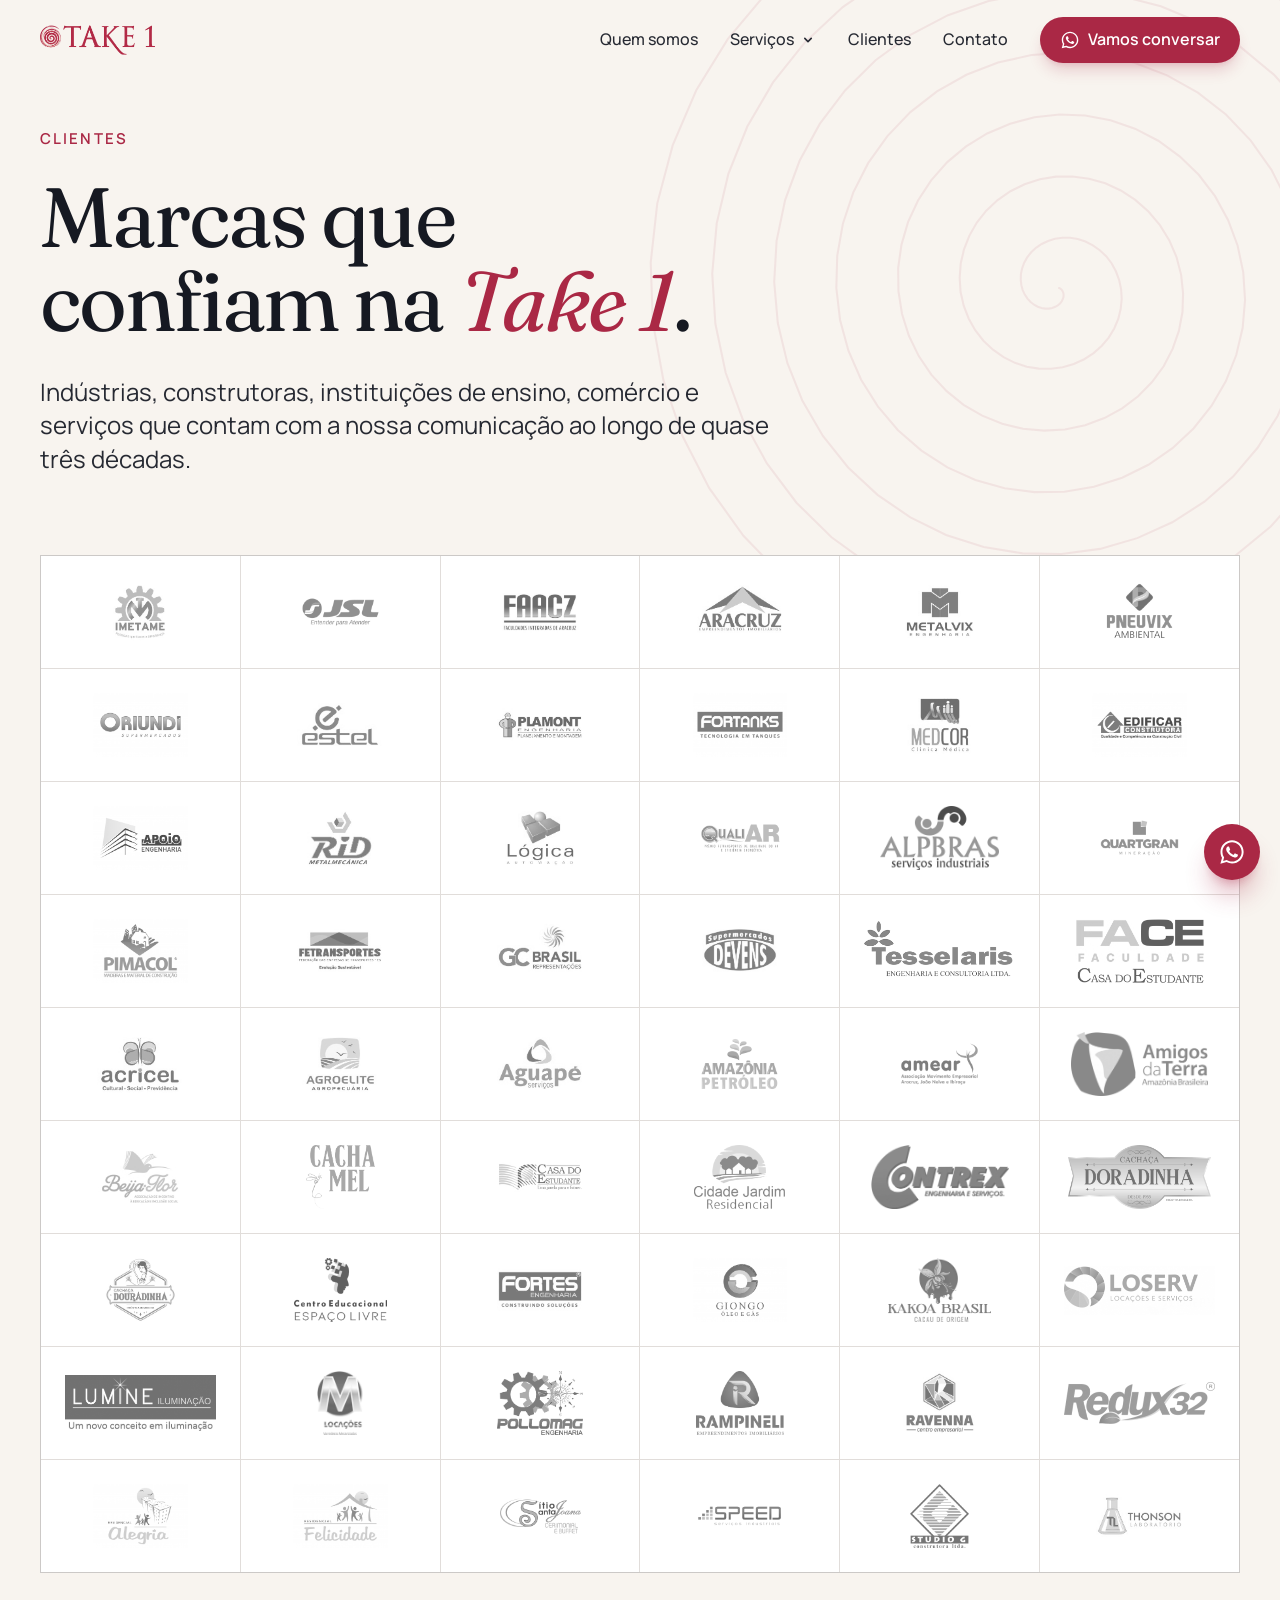
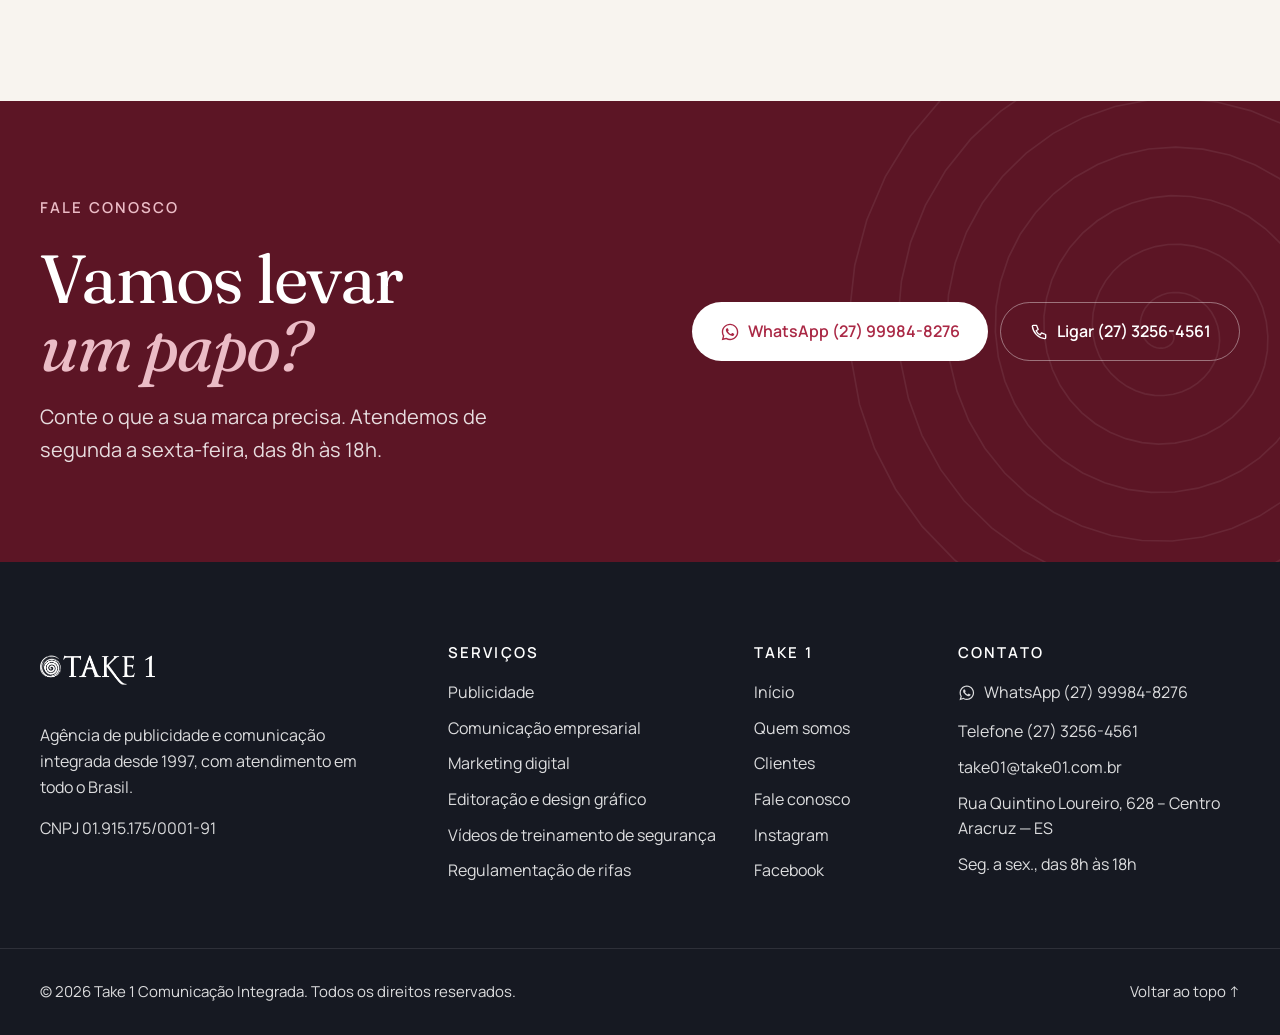
==== commit 43d60783: "Atualiza o endereço da Take 1 para a Rua Quintino Loureiro, 628 Troca o endereço no rodapé, na págin" ====
--- a/clientes/index.html
+++ b/clientes/index.html
@@ -54,7 +54,7 @@
       "email": "take01@take01.com.br",
       "address": {
         "@type": "PostalAddress",
-        "streetAddress": "Rua Galdino Pereira, 230-A",
+        "streetAddress": "Rua Quintino Loureiro, 628 – Centro",
         "addressLocality": "Aracruz",
         "addressRegion": "ES",
         "addressCountry": "BR"
@@ -298,7 +298,7 @@
           <li><a href="https://wa.me/5527999848276" target="_blank" rel="noopener" class="inline-flex items-center gap-2 hover:text-white"><svg viewBox="0 0 24 24" class="h-[1.1rem] w-[1.1rem] shrink-0" aria-hidden="true"><path fill="currentColor" d="M12.04 2C6.58 2 2.13 6.45 2.13 11.91c0 1.75.46 3.45 1.32 4.95L2.05 22l5.25-1.38a9.9 9.9 0 0 0 4.74 1.21c5.46 0 9.91-4.45 9.91-9.91S17.5 2 12.04 2Zm0 18.15c-1.48 0-2.93-.4-4.2-1.15l-.3-.18-3.12.82.83-3.04-.2-.31a8.2 8.2 0 0 1-1.26-4.38c0-4.54 3.7-8.24 8.25-8.24 4.54 0 8.24 3.7 8.24 8.24 0 4.55-3.7 8.24-8.24 8.24Zm4.52-6.16c-.25-.12-1.47-.72-1.69-.81-.23-.08-.39-.12-.56.13-.16.24-.64.8-.78.97-.15.16-.29.18-.54.06-.25-.12-1.05-.39-1.99-1.23-.74-.66-1.23-1.47-1.38-1.72-.14-.25-.01-.38.11-.5.11-.11.25-.29.37-.43.13-.15.17-.25.25-.41.08-.17.04-.31-.02-.43-.06-.13-.56-1.34-.76-1.84-.2-.48-.41-.42-.56-.42h-.48c-.17 0-.43.06-.66.31-.22.25-.86.85-.86 2.07 0 1.22.89 2.4 1.01 2.56.12.17 1.75 2.67 4.23 3.74.59.26 1.05.41 1.41.52.59.19 1.13.16 1.56.1.48-.07 1.47-.6 1.67-1.18.21-.58.21-1.07.15-1.18-.06-.1-.23-.16-.48-.28Z"/></svg>WhatsApp (27) 99984-8276</a></li>
           <li><a href="tel:+552732564561" class="hover:text-white">Telefone (27) 3256-4561</a></li>
           <li><a href="mailto:take01@take01.com.br" class="hover:text-white">take01@take01.com.br</a></li>
-          <li>Rua Galdino Pereira, 230-A<br>Aracruz — ES</li>
+          <li>Rua Quintino Loureiro, 628 – Centro<br>Aracruz — ES</li>
           <li>Seg. a sex., das 8h às 18h</li>
         </ul>
       </div>
